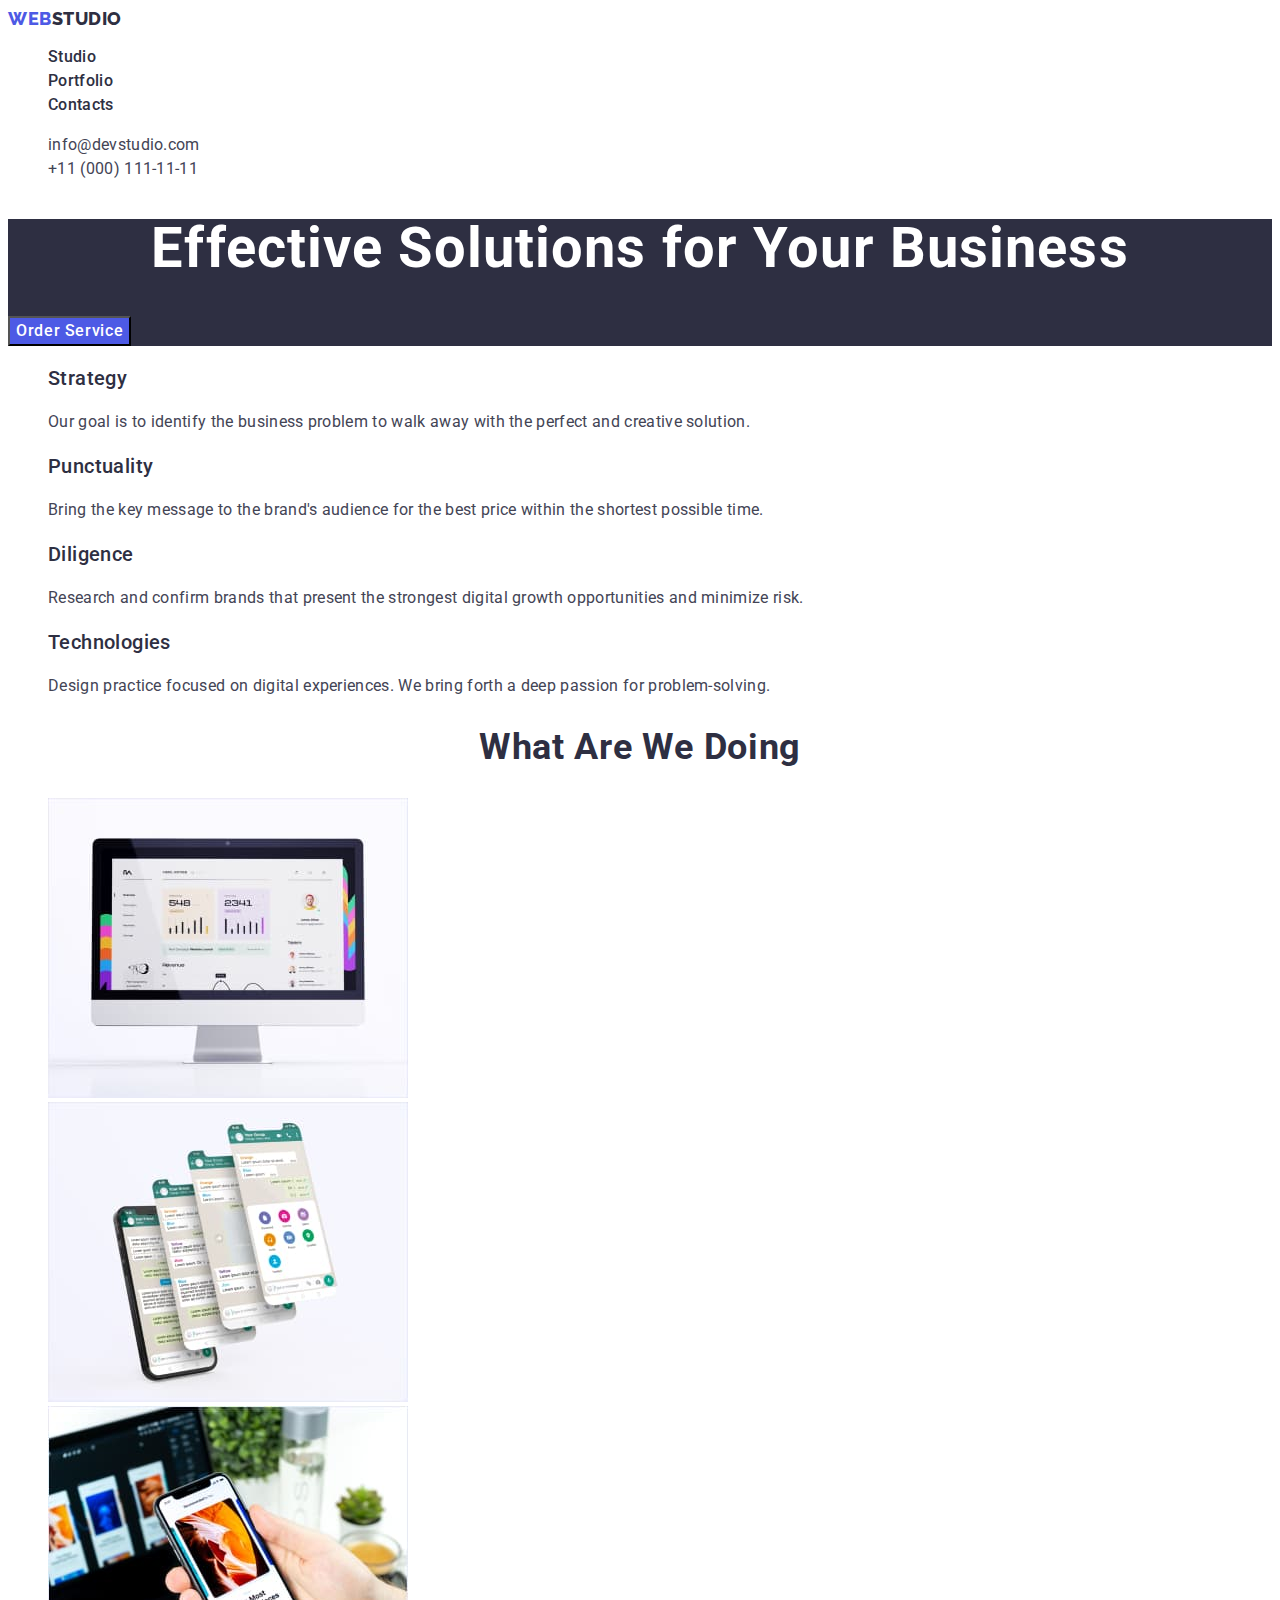
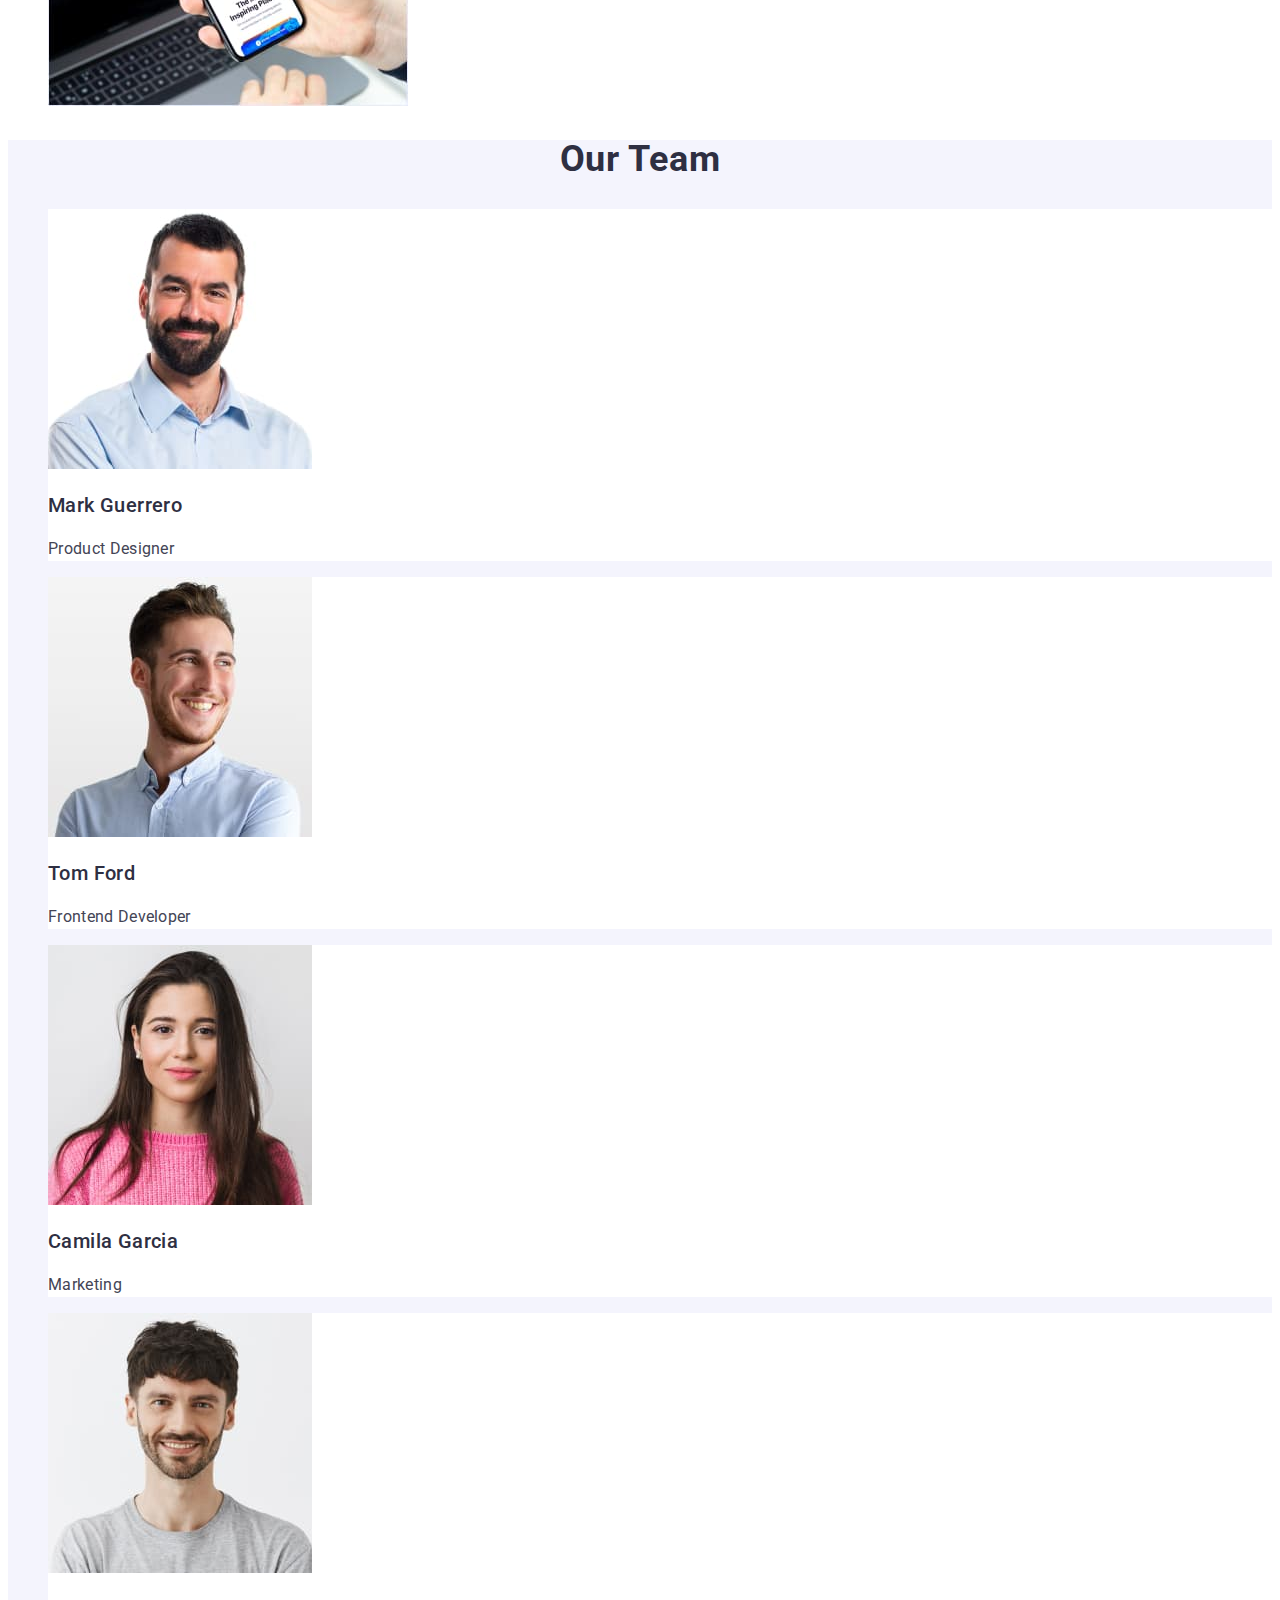
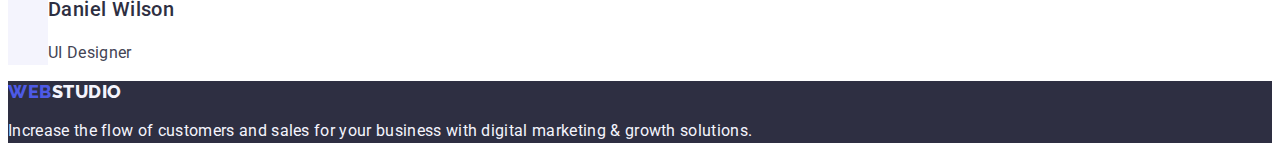
==== index.html @ e789be63 "Initial commit" ====
<!DOCTYPE html>
<html lang="en">
  <head>
    <meta charset="UTF-8" />
    <meta name="viewport" content="width=device-width, initial-scale=1.0" />
    <title>Web Studio</title>
    <link rel="preconnect" href="https://fonts.googleapis.com" />
    <link rel="preconnect" href="https://fonts.gstatic.com" crossorigin />
    <link
      href="https://fonts.googleapis.com/css2?family=Raleway:wght@800&family=Roboto:wght@400;500;700;900&display=swap"
      rel="stylesheet"
    />
    <link rel="stylesheet" href="./css/styles.css" />
  </head>
  <body>
    <header class="header">
      <nav class="menu">
        <a class="logo link" href="./index.html"
          >Web<span class="logo-part">Studio</span></a
        >
        <ul class="menu-item list">
          <li><a class="menu-item-link link" href="./index.html">Studio</a></li>
          <li>
            <a class="menu-item-link link" href="./portfolio.html">Portfolio</a>
          </li>
          <li>
            <a class="menu-item-link link" href="">Contacts</a>
          </li>
        </ul>
      </nav>

      <address class="contact">
        <ul class="contact-item list">
          <li>
            <a class="contact-item-link link" href="mailto:info@devstudio.com"
              >info@devstudio.com</a
            >
          </li>
          <li>
            <a class="contact-item-link link" href="tel:+110001111111"
              >+11 (000) 111-11-11</a
            >
          </li>
        </ul>
      </address>
    </header>

    <main>
      <section class="hero">
        <h1 class="hero-title">Effective Solutions for Your Business</h1>
        <button class="btn" type="button">Order Service</button>
      </section>

      <section class="advantages">
        <h2 hidden>Advantages</h2>
        <ul class="list">
          <li>
            <h3 class="card-title">Strategy</h3>
            <p class="card-descr">
              Our goal is to identify the business problem to walk away with the
              perfect and creative solution.
            </p>
          </li>
          <li>
            <h3 class="card-title">Punctuality</h3>
            <p class="card-descr">
              Bring the key message to the brand's audience for the best price
              within the shortest possible time.
            </p>
          </li>
          <li>
            <h3 class="card-title">Diligence</h3>
            <p class="card-descr">
              Research and confirm brands that present the strongest digital
              growth opportunities and minimize risk.
            </p>
          </li>
          <li>
            <h3 class="card-title">Technologies</h3>
            <p class="card-descr">
              Design practice focused on digital experiences. We bring forth a
              deep passion for problem-solving.
            </p>
          </li>
        </ul>
      </section>

      <section class="doing">
        <h2 class="section-title">What are we doing</h2>
        <ul class="list">
          <li>
            <img
              src="./images/what-are-we-doing/monitor.jpg"
              alt="monitor"
              width="360"
              height="300"
            />
          </li>
          <li>
            <img
              src="./images/what-are-we-doing/phone-screens.jpg"
              alt="several phone screens"
              width="360"
              height="300"
            />
          </li>
          <li>
            <img
              src="./images/what-are-we-doing/phone-hand.jpg"
              alt="phone lay on hand"
              width="360"
              height="300"
            />
          </li>
        </ul>
      </section>

      <section class="team">
        <h2 class="section-title">Our Team</h2>
        <ul class="list">
          <li class="team-card">
            <img
              src="./images/our-team/mark-guerrero.jpg"
              alt="Mark Guerrero"
              width="264"
              height="260"
            />
            <h3 class="card-title">Mark Guerrero</h3>
            <p class="card-descr">Product Designer</p>
          </li>
          <li class="team-card">
            <img
              src="./images/our-team/tom-ford.jpg"
              alt="Tom Ford"
              width="264"
              height="260"
            />
            <h3 class="card-title">Tom Ford</h3>
            <p class="card-descr">Frontend Developer</p>
          </li>
          <li class="team-card">
            <img
              src="./images/our-team/camila-garcia.jpg"
              alt="Camila Garcia"
              width="264"
              height="260"
            />
            <h3 class="card-title">Camila Garcia</h3>
            <p class="card-descr">Marketing</p>
          </li>
          <li class="team-card">
            <img
              src="./images/our-team/daniel-wilson.jpg"
              alt="Daniel Wilson"
              width="264"
              height="260"
            />
            <h3 class="card-title">Daniel Wilson</h3>
            <p class="card-descr">UI Designer</p>
          </li>
        </ul>
      </section>
    </main>

    <footer class="footer">
      <a class="logo link" href="./index.html"
        >Web<span class="logo-part-footer">Studio</span></a
      >
      <p class="footer-descr">
        Increase the flow of customers and sales for your business with digital
        marketing & growth solutions.
      </p>
    </footer>
  </body>
</html>
---- css/styles.css ----
body {
  font-family: 'Roboto', sans-serif;
  color: var(--text-color);
  background-color: var(--white-color);
}

/* ===================NORMALIZE=================== */
.link {
  text-decoration: none;
}
.list {
  list-style-type: none;
}
/* ===================/NORMALIZE=================== */

/* ===================VAR=================== */
:root {
  --brand-color: #4d5ae5;

  --pressed-color: #404bbf;

  --white-color: #fff;

  --primary-color: #2e2f42;

  --text-color: #434455;
  --cloud-color: #f4f4fd;
}
/* ===================/VAR=================== */

/* ===================COMPONENTS=================== */

.btn {
  background-color: var(--brand-color);
  cursor: pointer;
  font-family: 'Roboto', sans-serif;
  color: var(--white-color);
  font-size: 16px;
  font-weight: 500;
  line-height: 1.5; /* 150% */
  letter-spacing: 0.64px;
}
.btn:hover,
:focus {
  background: var(--pressed-color);
}
.section-title {
  color: var(--primary-color);
  text-align: center;
  font-size: 36px;
  font-weight: 700;
  line-height: 1.11; /* 111.111% */
  letter-spacing: 0.72px;
  text-transform: capitalize;
}
.card-title {
  color: var(--primary-color);
  font-size: 20px;
  font-weight: 500;
  line-height: 1.2; /* 120% */
  letter-spacing: 0.4px;
}
.card-descr {
  color: var(--text-color);
  font-size: 16px;
  font-weight: 400;
  line-height: 1.5; /* 150% */
  letter-spacing: 0.32px;
}
/* ===================/COMPONENTS=================== */

/* ===================HEADER=================== */
.logo {
  color: var(--brand-color);
  font-family: Raleway, sans-serif;
  font-size: 18px;
  font-weight: 800;
  line-height: 1.17; /* 116.667% */
  letter-spacing: 0.54px;
  text-transform: uppercase;
}
.logo-part {
  color: var(--primary-color);
}
.menu-item a {
  color: var(--primary-color);
  font-size: 16px;
  font-weight: 500;
  line-height: 1.5; /* 150% */
  letter-spacing: 0.32px;
}
.menu-item-link:hover {
  color: var(--pressed-color);
}
.menu-item-link:focus {
  color: var(--pressed-color);
}
.contact {
  font-style: normal;
}
.contact-item-link {
  color: var(--text-color);
  font-size: 16px;
  font-weight: 400;
  line-height: 1.5; /* 150% */
  letter-spacing: 0.32px;
}
.contact-item-link:hover {
  color: var(--pressed-color);
}
.contact-item-link:focus {
  color: var(--pressed-color);
}
/* ===================/HEADER=================== */

/* ===================HERO=================== */
.hero {
  background-color: var(--primary-color);
}
.hero-title {
  color: var(--white-color);
  text-align: center;
  font-size: 56px;
  font-weight: 700;
  line-height: 1.07; /* 107.143% */
  letter-spacing: 1.12px;
}
/* ===================/HERO=================== */

/* ===================ADVANTAGES=================== */

/* ===================/ADVANTAGES=================== */

/* ===================DOING=================== */

/* ===================/DOING=================== */

/* ===================TEAM=================== */
.team {
  background-color: var(--cloud-color);
}
.team-card {
  background-color: var(--white-color);
}
/* ===================/TEAM=================== */

/* ===================FOOTER=================== */
.footer {
  background-color: var(--primary-color);
}
.logo-part-footer {
  color: var(--cloud-color);
  font-family: Raleway, sans-serif;
  font-size: 18px;
  font-weight: 800;
  line-height: 1.16; /* 116.667% */
  letter-spacing: 0.54px;
  text-transform: uppercase;
}
.footer-descr {
  color: var(--cloud-color);
  font-size: 16px;
  font-style: normal;
  font-weight: 400;
  line-height: 1.5; /* 150% */
  letter-spacing: 0.32px;
}
/* ===================/FOOTER=================== */

/* Portfolio */
/* ===================Filter buttons=================== */
.filter-button {
  cursor: pointer;
  font-family: 'Roboto', sans-serif;
  background-color: var(--cloud-color);
  color: var(--brand-color);
  text-align: center;
  font-size: 16px;
  font-weight: 500;
  line-height: 1.5; /* 150% */
  letter-spacing: 0.64px;
}
.filter-button:hover,
:focus {
  background-color: var(--pressed-color);
  color: var(--white-color);
}
/* ===================/Filter buttons=================== */
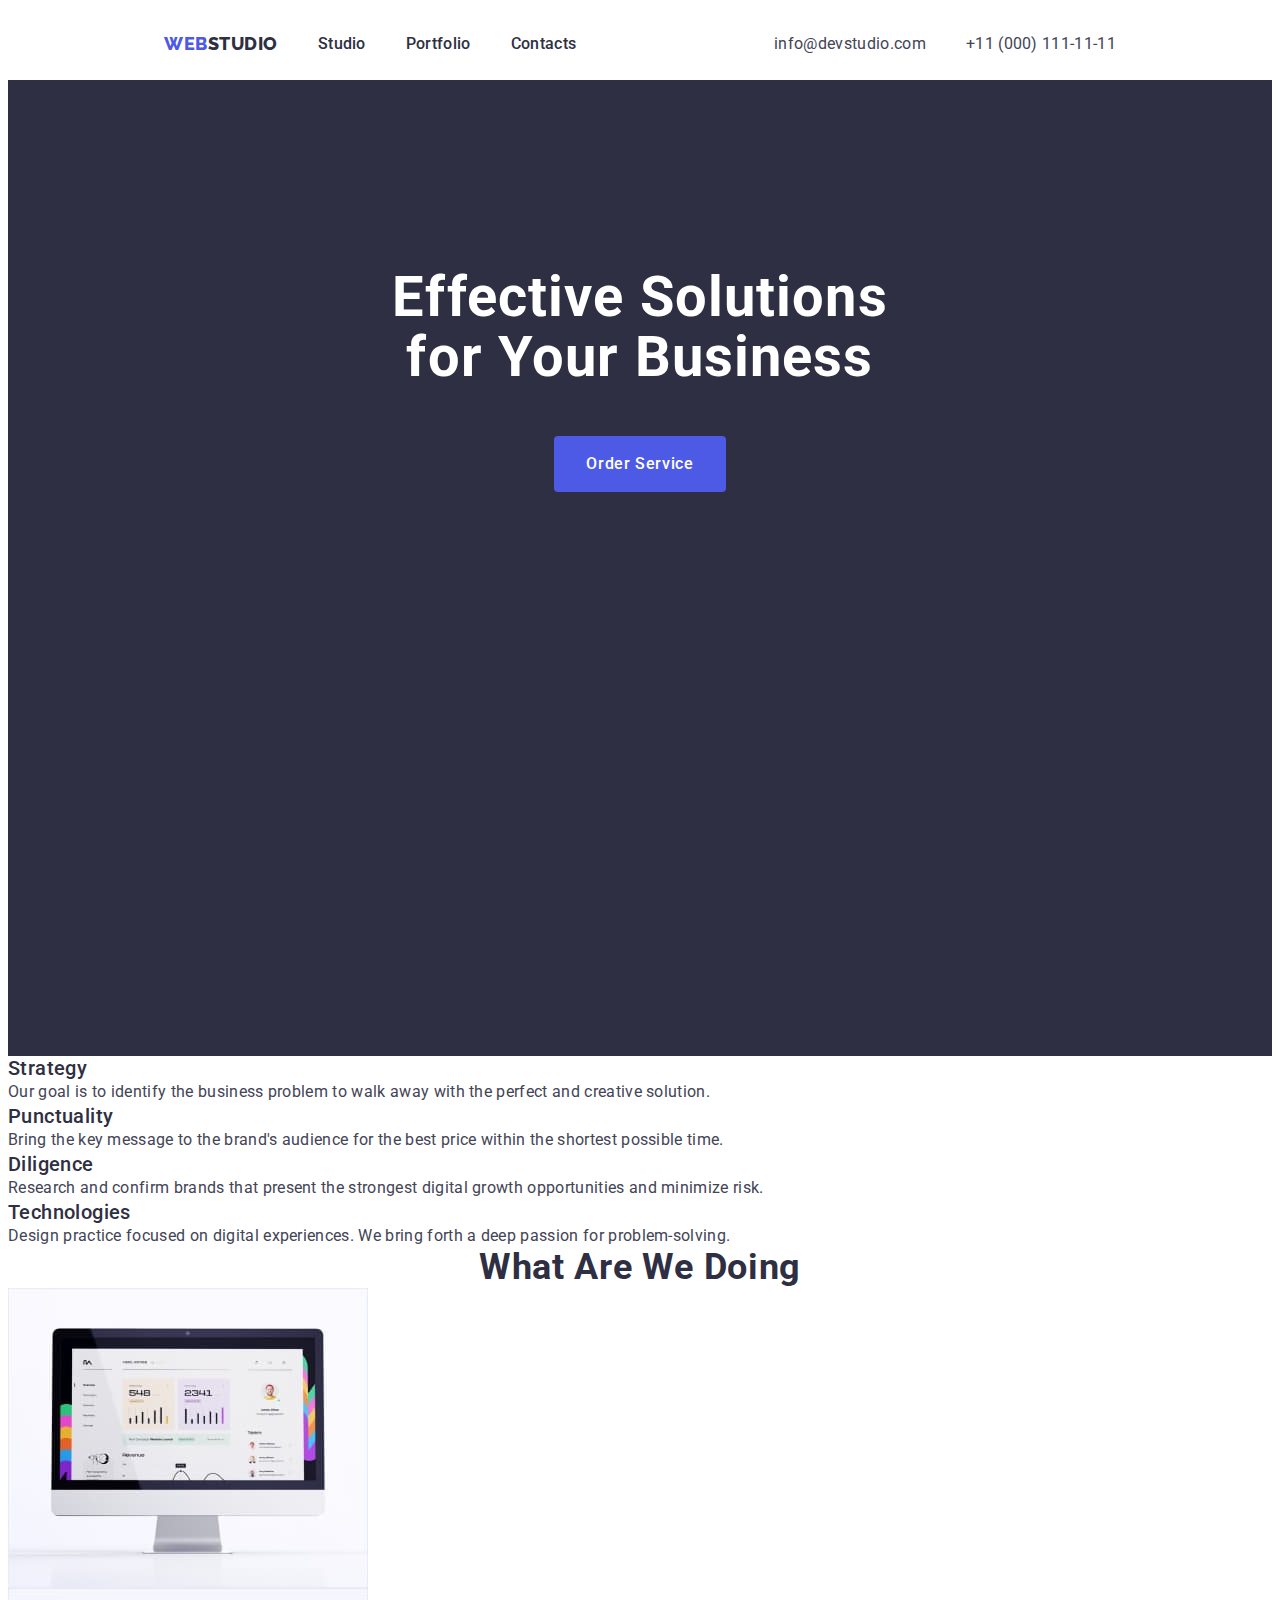
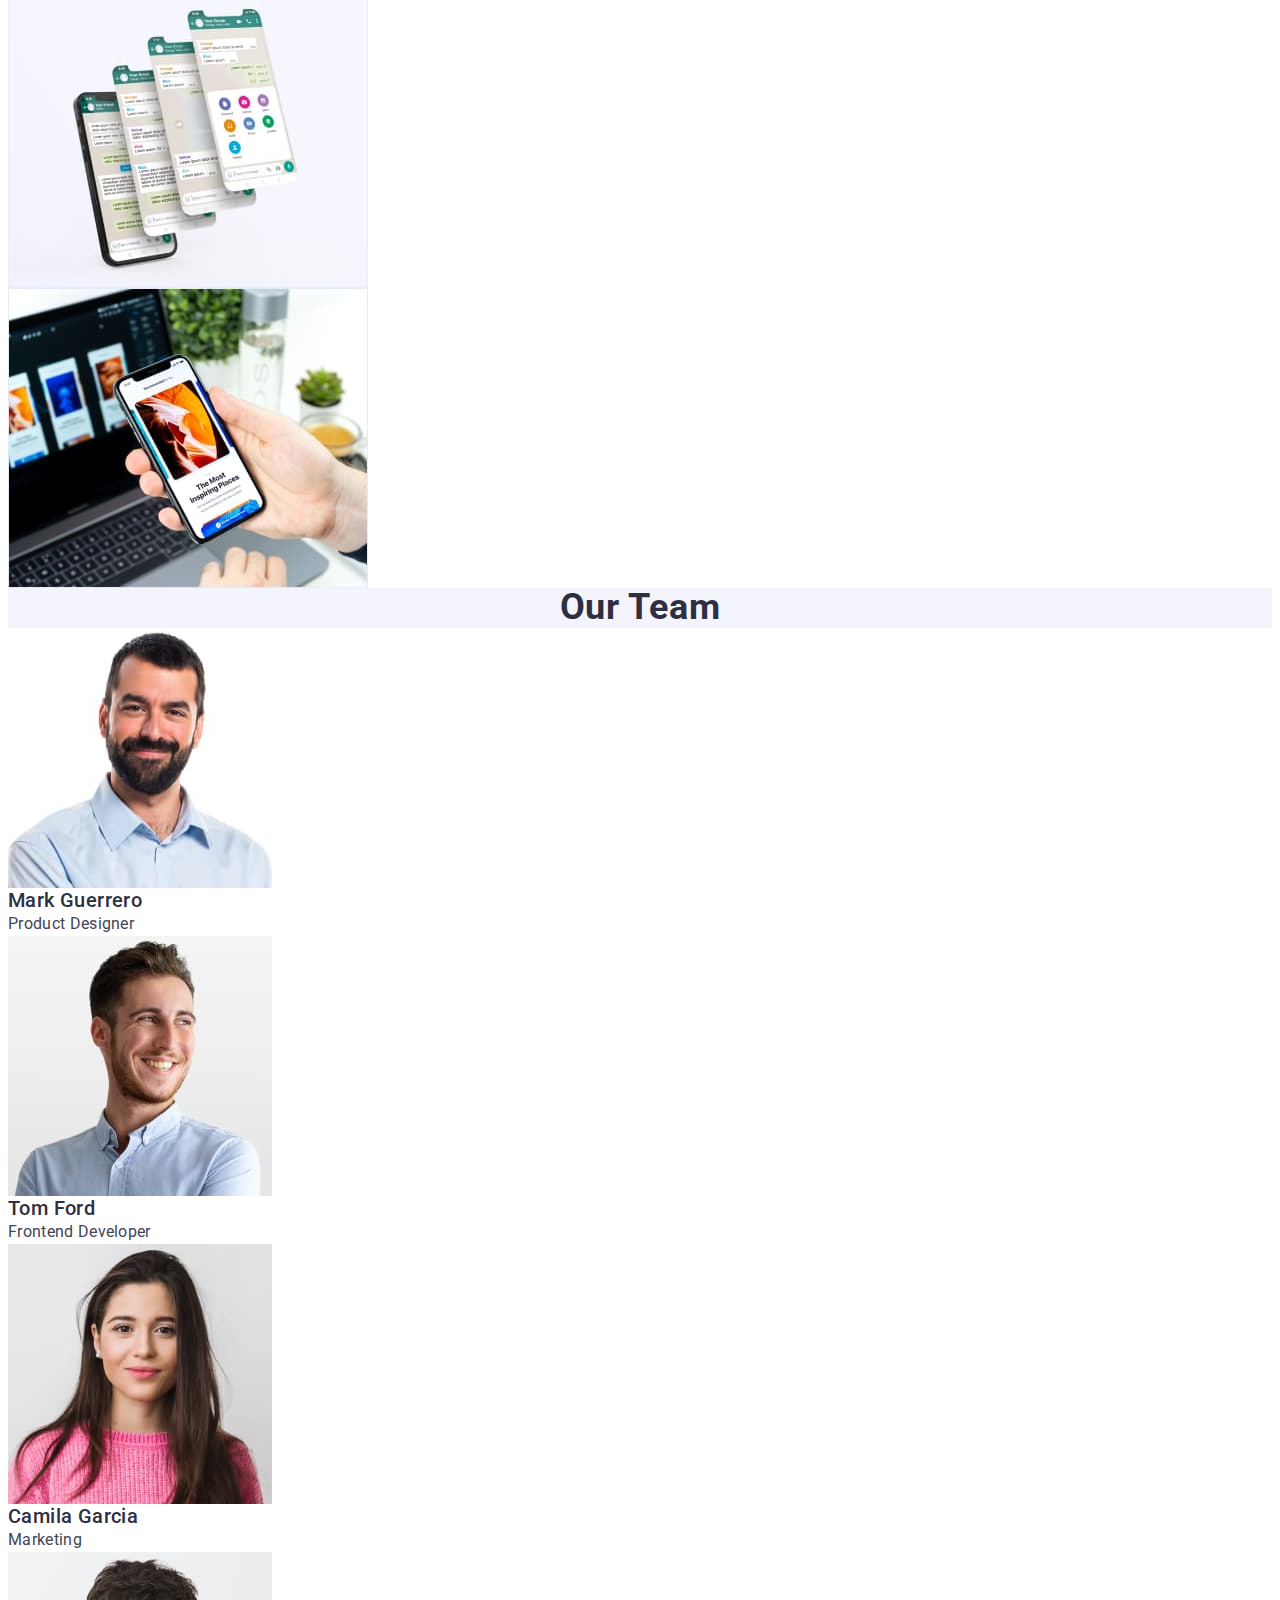
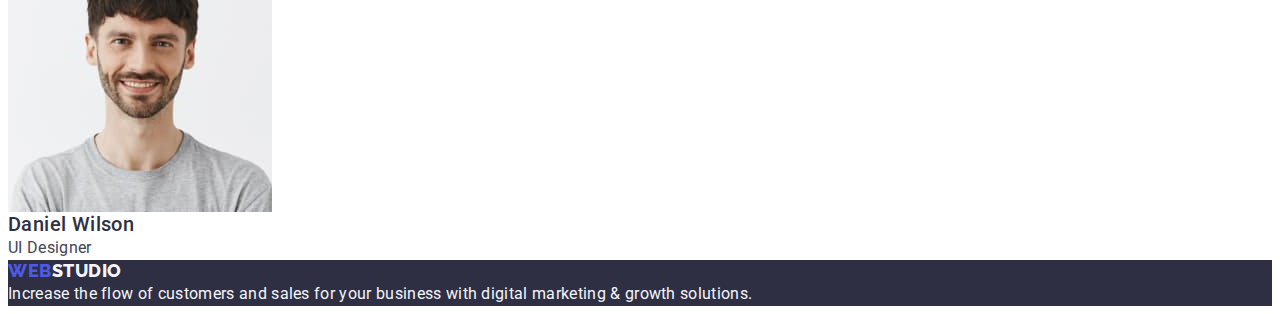
==== commit 1e703cf5: "Header and Hero are done" ====
--- a/index.html
+++ b/index.html
@@ -4,6 +4,13 @@
     <meta charset="UTF-8" />
     <meta name="viewport" content="width=device-width, initial-scale=1.0" />
     <title>Web Studio</title>
+    <link
+      rel="stylesheet"
+      href="https://cdnjs.cloudflare.com/ajax/libs/modern-normalize/2.0.0/modern-normalize.min.css"
+      integrity="sha512-4xo8blKMVCiXpTaLzQSLSw3KFOVPWhm/TRtuPVc4WG6kUgjH6J03IBuG7JZPkcWMxJ5huwaBpOpnwYElP/m6wg=="
+      crossorigin="anonymous"
+      referrerpolicy="no-referrer"
+    />
     <link rel="preconnect" href="https://fonts.googleapis.com" />
     <link rel="preconnect" href="https://fonts.gstatic.com" crossorigin />
     <link
@@ -13,13 +20,15 @@
     <link rel="stylesheet" href="./css/styles.css" />
   </head>
   <body>
-    <header class="header">
+    <header class="header container">
       <nav class="menu">
         <a class="logo link" href="./index.html"
           >Web<span class="logo-part">Studio</span></a
         >
         <ul class="menu-item list">
-          <li><a class="menu-item-link link" href="./index.html">Studio</a></li>
+          <li>
+            <a class="menu-item-link link" href="./index.html">Studio</a>
+          </li>
           <li>
             <a class="menu-item-link link" href="./portfolio.html">Portfolio</a>
           </li>
@@ -48,7 +57,7 @@
     <main>
       <section class="hero">
         <h1 class="hero-title">Effective Solutions for Your Business</h1>
-        <button class="btn" type="button">Order Service</button>
+        <button class="btn btn-hero" type="button">Order Service</button>
       </section>
 
       <section class="advantages">
--- a/css/styles.css
+++ b/css/styles.css
@@ -5,11 +5,33 @@
 }
 
 /* ===================NORMALIZE=================== */
+h1,
+h2,
+h3,
+h4,
+h5,
+h6 {
+  margin: 0;
+}
+p {
+  margin: 0;
+}
+ul {
+  margin: 0;
+  padding-left: 0;
+}
+img {
+  display: block;
+}
 .link {
   text-decoration: none;
 }
 .list {
   list-style-type: none;
+}
+.container {
+  max-width: 1158px;
+  margin: 0 auto;
 }
 /* ===================/NORMALIZE=================== */
 
@@ -31,6 +53,9 @@
 /* ===================COMPONENTS=================== */
 
 .btn {
+  padding: 16px 32px;
+  border: none;
+  border-radius: 4px;
   background-color: var(--brand-color);
   cursor: pointer;
   font-family: 'Roboto', sans-serif;
@@ -70,6 +95,22 @@
 /* ===================/COMPONENTS=================== */
 
 /* ===================HEADER=================== */
+.header {
+  display: flex;
+  justify-content: space-between;
+  padding: 24px 156px;
+}
+.menu {
+  display: flex;
+  align-items: center;
+}
+.logo {
+  margin-right: 40px;
+}
+.menu-item {
+  display: flex;
+  gap: 40px;
+}
 .logo {
   color: var(--brand-color);
   font-family: Raleway, sans-serif;
@@ -98,6 +139,10 @@
 .contact {
   font-style: normal;
 }
+.contact-item {
+  display: flex;
+  gap: 40px;
+}
 .contact-item-link {
   color: var(--text-color);
   font-size: 16px;
@@ -115,15 +160,24 @@
 
 /* ===================HERO=================== */
 .hero {
+  min-height: 600px;
+  padding: 188px 0;
   background-color: var(--primary-color);
 }
 .hero-title {
+  max-width: 496px;
+  margin: 0 auto;
+  margin-bottom: 48px;
   color: var(--white-color);
   text-align: center;
   font-size: 56px;
   font-weight: 700;
   line-height: 1.07; /* 107.143% */
   letter-spacing: 1.12px;
+}
+.btn-hero {
+  display: block;
+  margin: 0 auto;
 }
 /* ===================/HERO=================== */
 
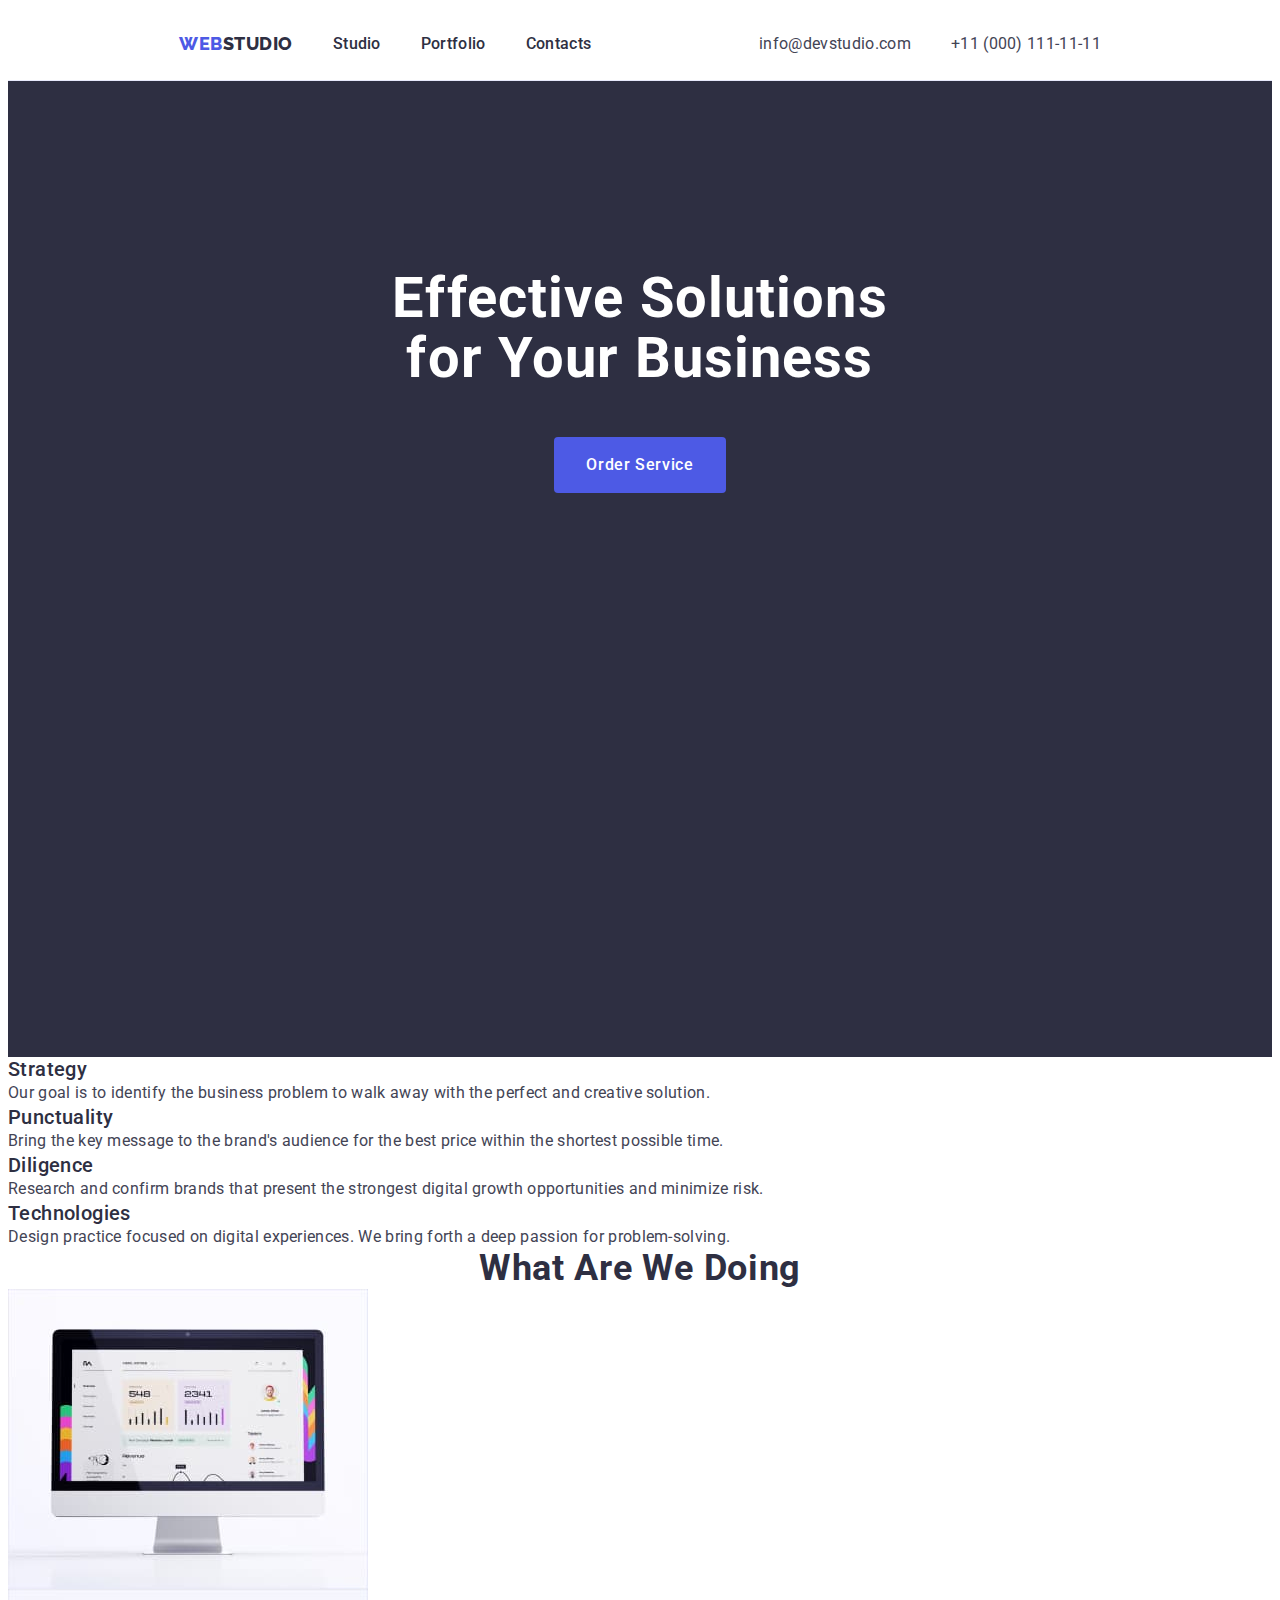
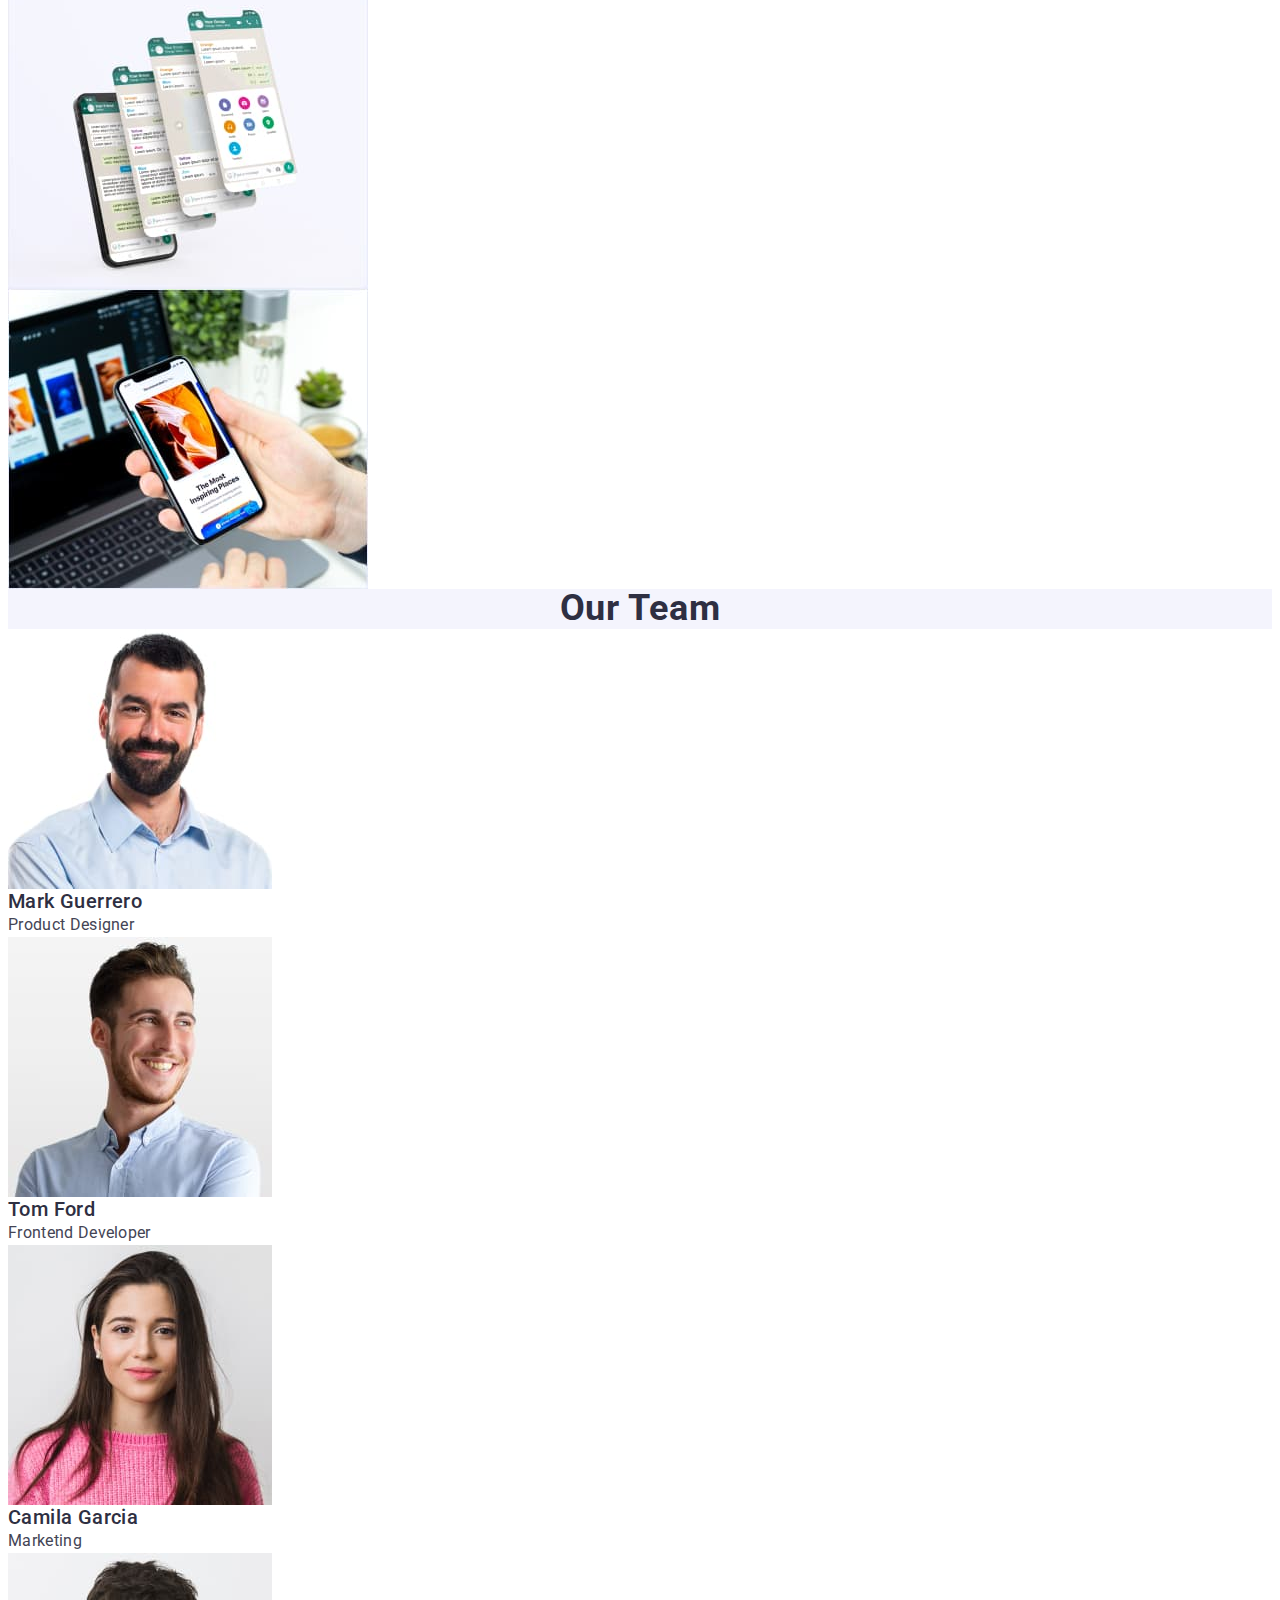
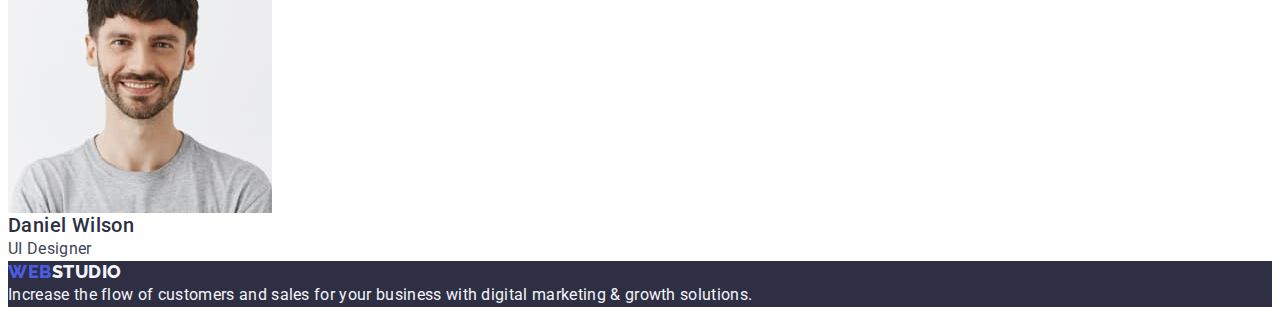
==== commit 94d689f0: "Add fixes to container" ====
--- a/index.html
+++ b/index.html
@@ -20,38 +20,42 @@
     <link rel="stylesheet" href="./css/styles.css" />
   </head>
   <body>
-    <header class="header container">
-      <nav class="menu">
-        <a class="logo link" href="./index.html"
-          >Web<span class="logo-part">Studio</span></a
-        >
-        <ul class="menu-item list">
-          <li>
-            <a class="menu-item-link link" href="./index.html">Studio</a>
-          </li>
-          <li>
-            <a class="menu-item-link link" href="./portfolio.html">Portfolio</a>
-          </li>
-          <li>
-            <a class="menu-item-link link" href="">Contacts</a>
-          </li>
-        </ul>
-      </nav>
+    <header class="header">
+      <div class="container header-container">
+        <nav class="menu">
+          <a class="logo link" href="./index.html"
+            >Web<span class="logo-part">Studio</span></a
+          >
+          <ul class="menu-item list">
+            <li>
+              <a class="menu-item-link link" href="./index.html">Studio</a>
+            </li>
+            <li>
+              <a class="menu-item-link link" href="./portfolio.html"
+                >Portfolio</a
+              >
+            </li>
+            <li>
+              <a class="menu-item-link link" href="">Contacts</a>
+            </li>
+          </ul>
+        </nav>
 
-      <address class="contact">
-        <ul class="contact-item list">
-          <li>
-            <a class="contact-item-link link" href="mailto:info@devstudio.com"
-              >info@devstudio.com</a
-            >
-          </li>
-          <li>
-            <a class="contact-item-link link" href="tel:+110001111111"
-              >+11 (000) 111-11-11</a
-            >
-          </li>
-        </ul>
-      </address>
+        <address class="contact">
+          <ul class="contact-item list">
+            <li>
+              <a class="contact-item-link link" href="mailto:info@devstudio.com"
+                >info@devstudio.com</a
+              >
+            </li>
+            <li>
+              <a class="contact-item-link link" href="tel:+110001111111"
+                >+11 (000) 111-11-11</a
+              >
+            </li>
+          </ul>
+        </address>
+      </div>
     </header>
 
     <main>
--- a/css/styles.css
+++ b/css/styles.css
@@ -32,6 +32,7 @@
 .container {
   max-width: 1158px;
   margin: 0 auto;
+  padding: 0 15px;
 }
 /* ===================/NORMALIZE=================== */
 
@@ -96,9 +97,12 @@
 
 /* ===================HEADER=================== */
 .header {
+  padding: 24px 156px;
+  border-bottom: 1px solid #e7e9fc;
+}
+.header-container {
   display: flex;
   justify-content: space-between;
-  padding: 24px 156px;
 }
 .menu {
   display: flex;
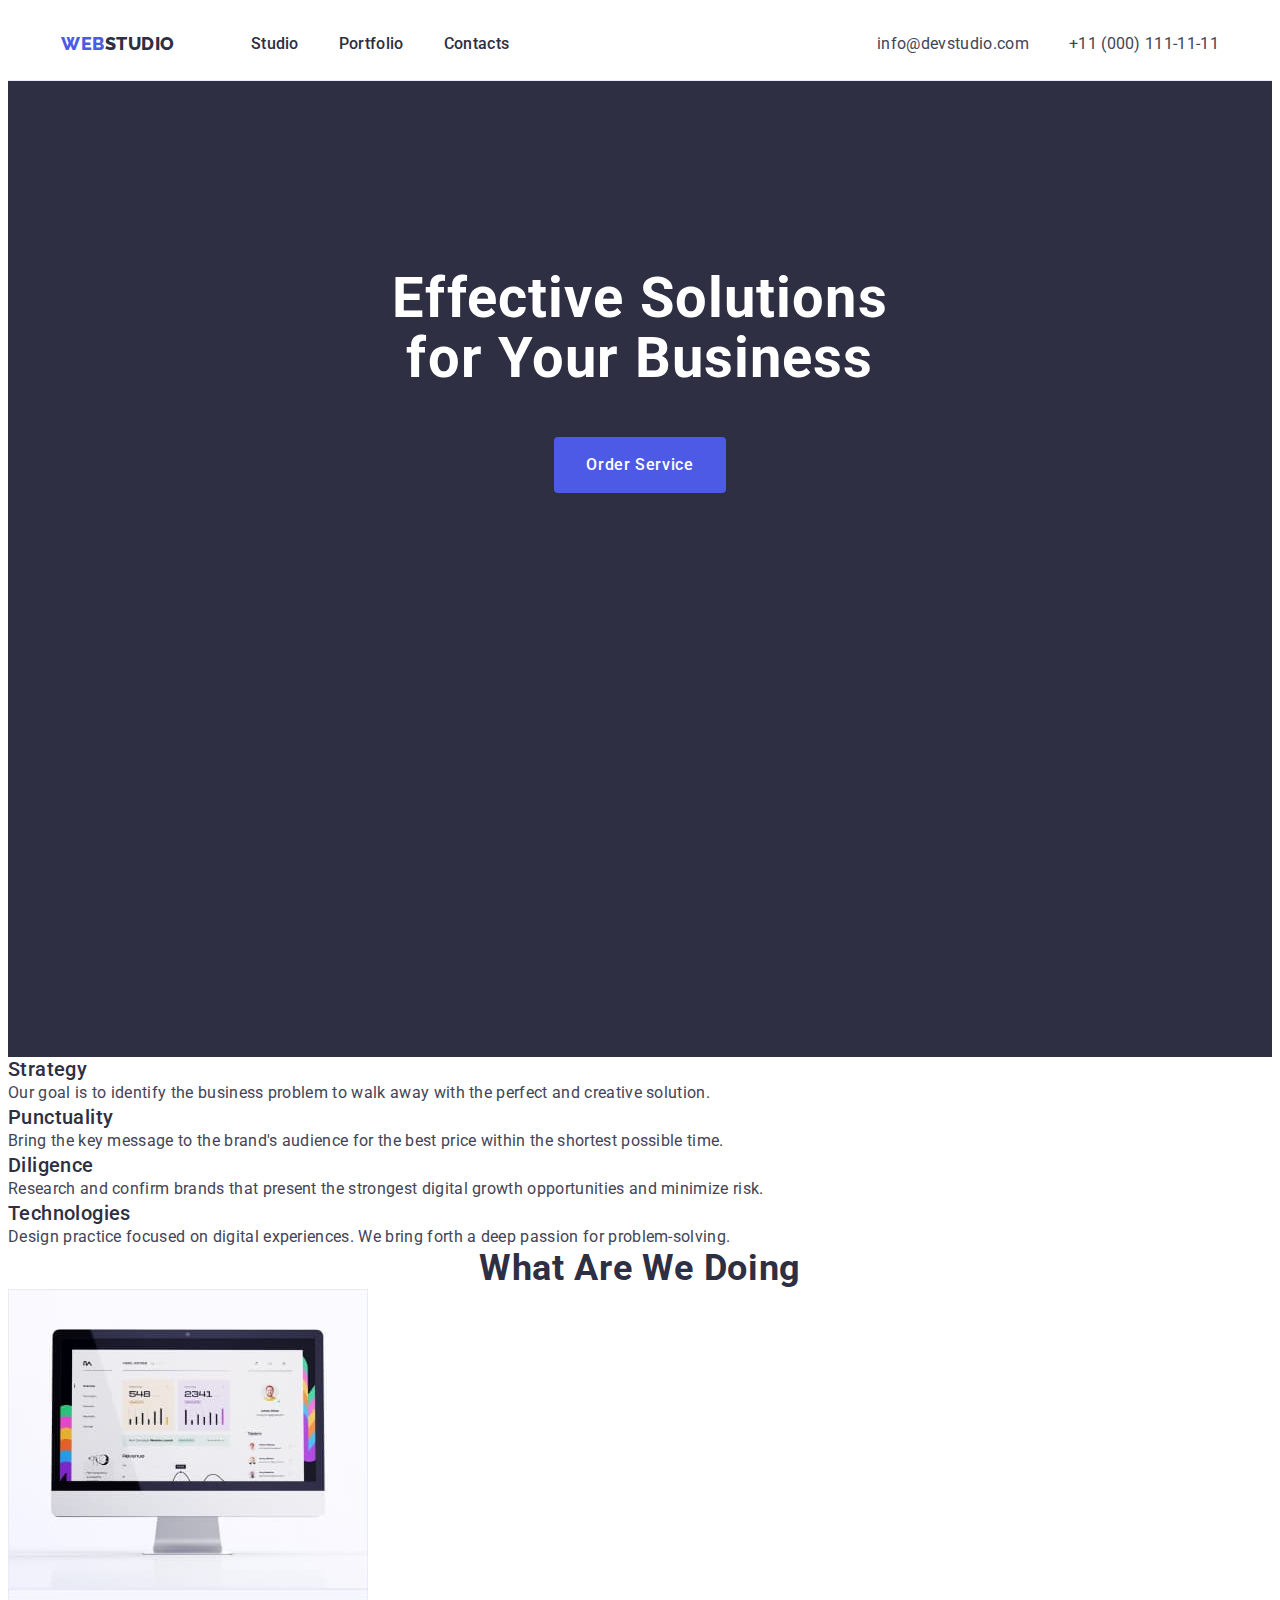
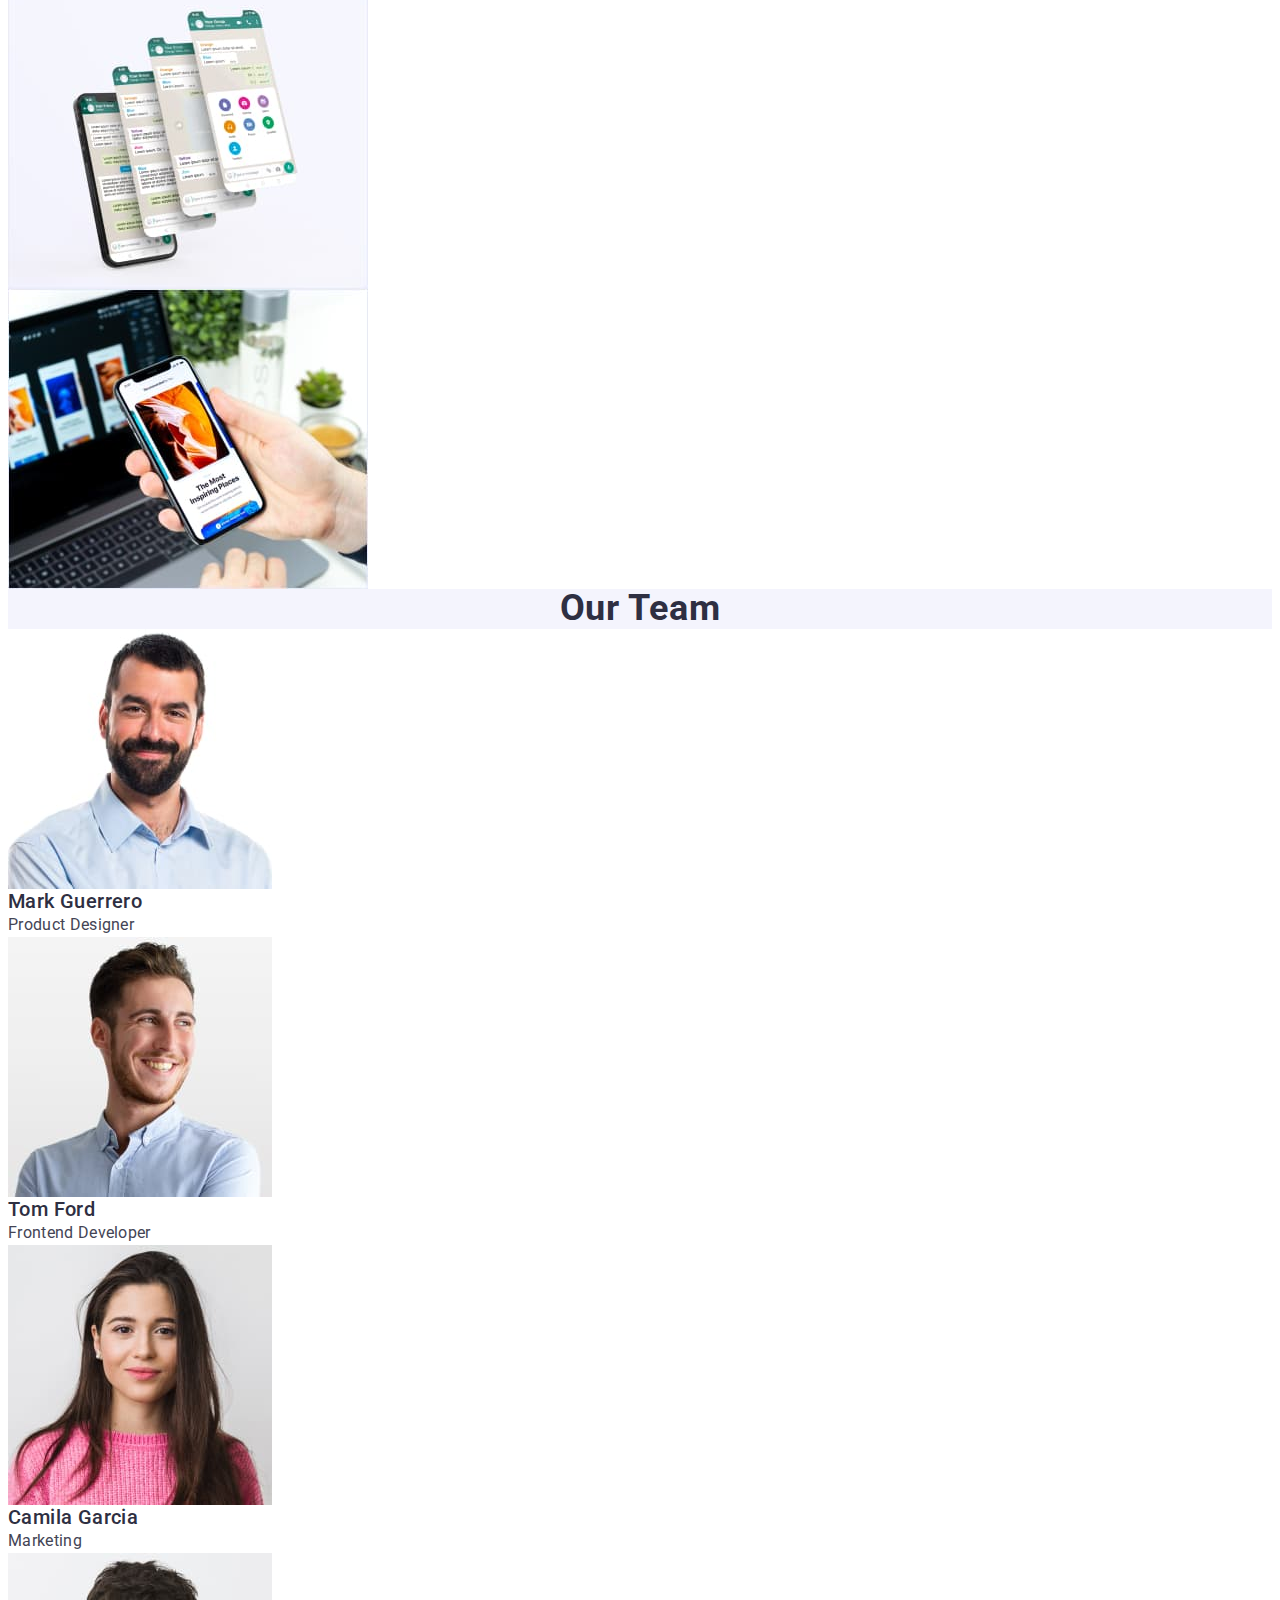
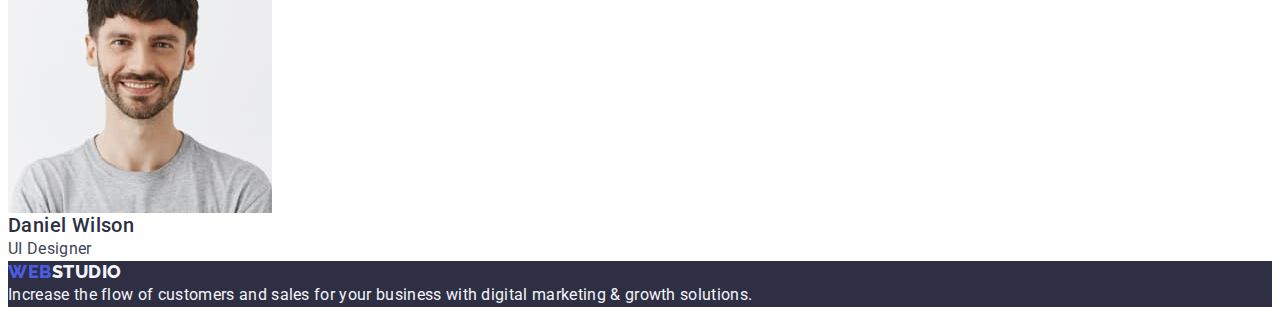
==== commit b33d7ca3: "Fixes header, hero" ====
--- a/index.html
+++ b/index.html
@@ -60,8 +60,10 @@
 
     <main>
       <section class="hero">
-        <h1 class="hero-title">Effective Solutions for Your Business</h1>
-        <button class="btn btn-hero" type="button">Order Service</button>
+        <div class="container">
+          <h1 class="hero-title">Effective Solutions for Your Business</h1>
+          <button class="btn btn-hero" type="button">Order Service</button>
+        </div>
       </section>
 
       <section class="advantages">
--- a/css/styles.css
+++ b/css/styles.css
@@ -97,7 +97,7 @@
 
 /* ===================HEADER=================== */
 .header {
-  padding: 24px 156px;
+  padding: 24px 0;
   border-bottom: 1px solid #e7e9fc;
 }
 .header-container {
@@ -109,7 +109,7 @@
   align-items: center;
 }
 .logo {
-  margin-right: 40px;
+  margin-right: 76px;
 }
 .menu-item {
   display: flex;
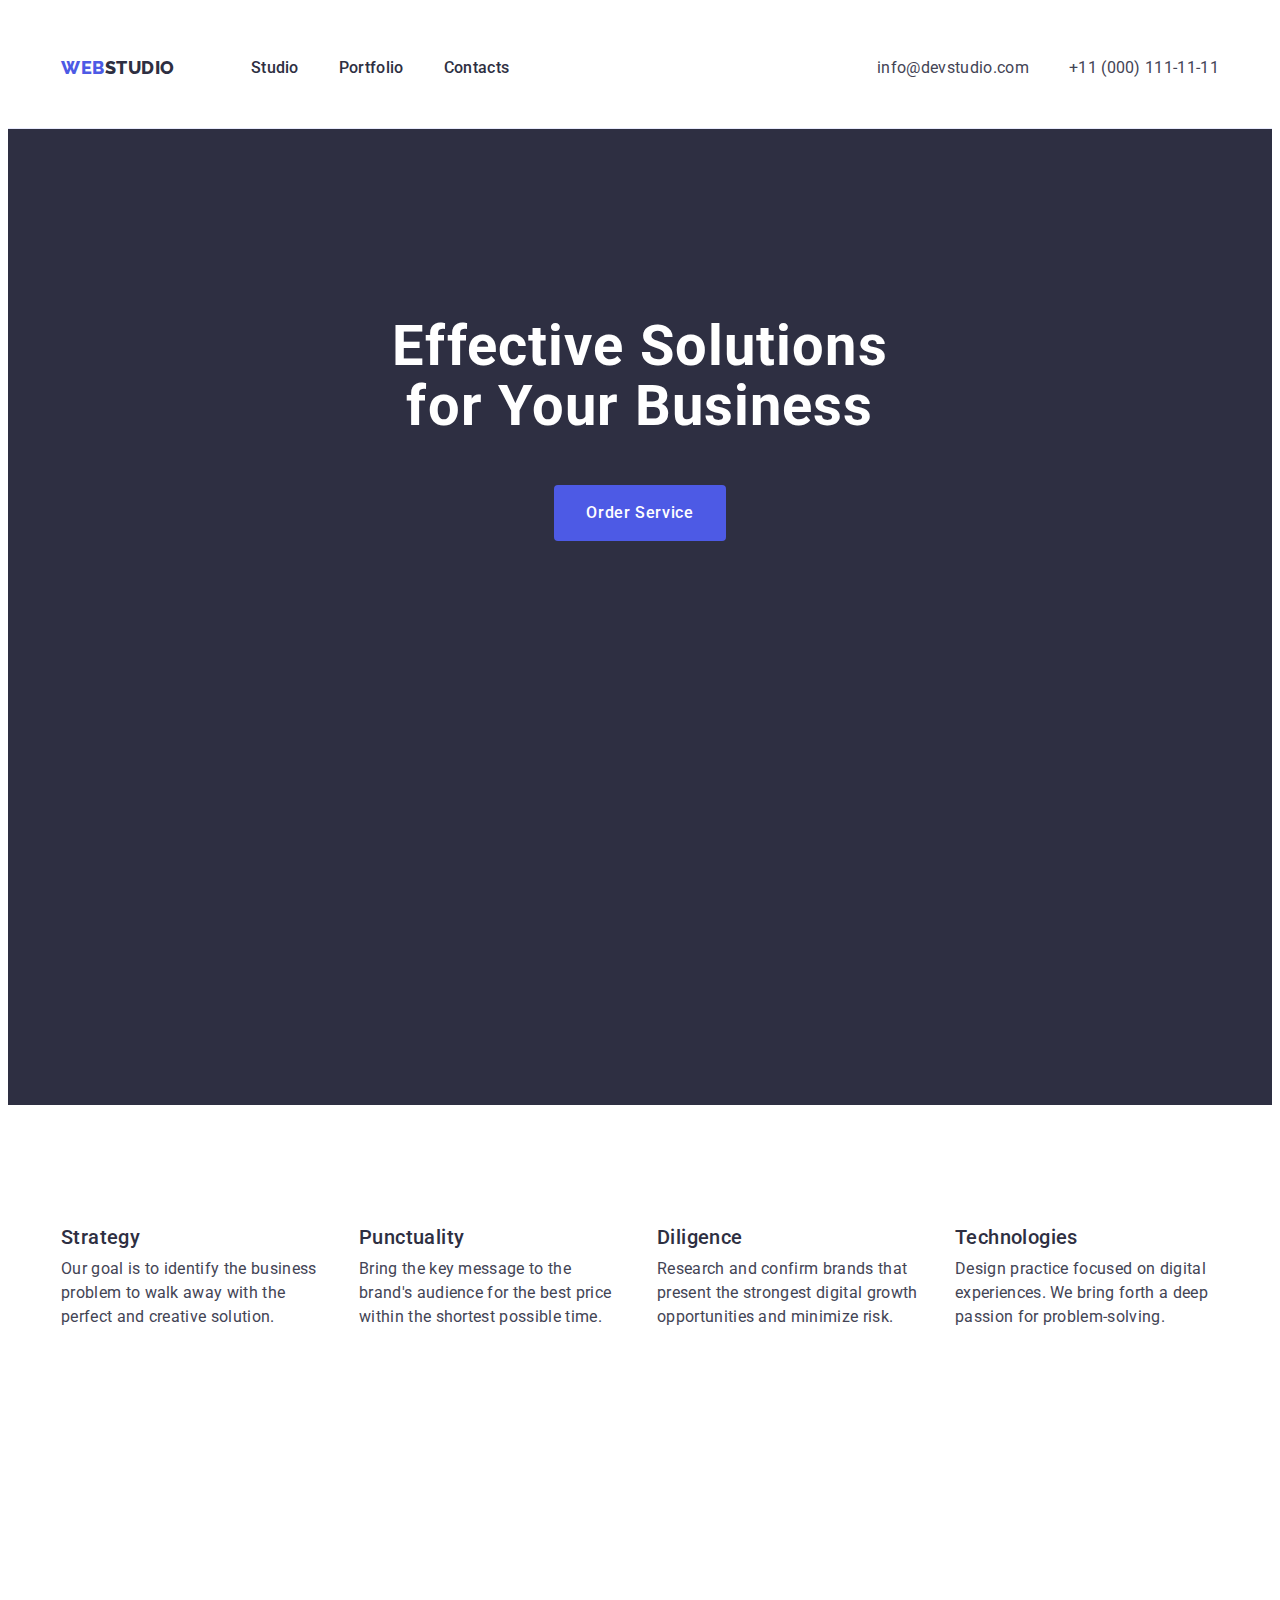
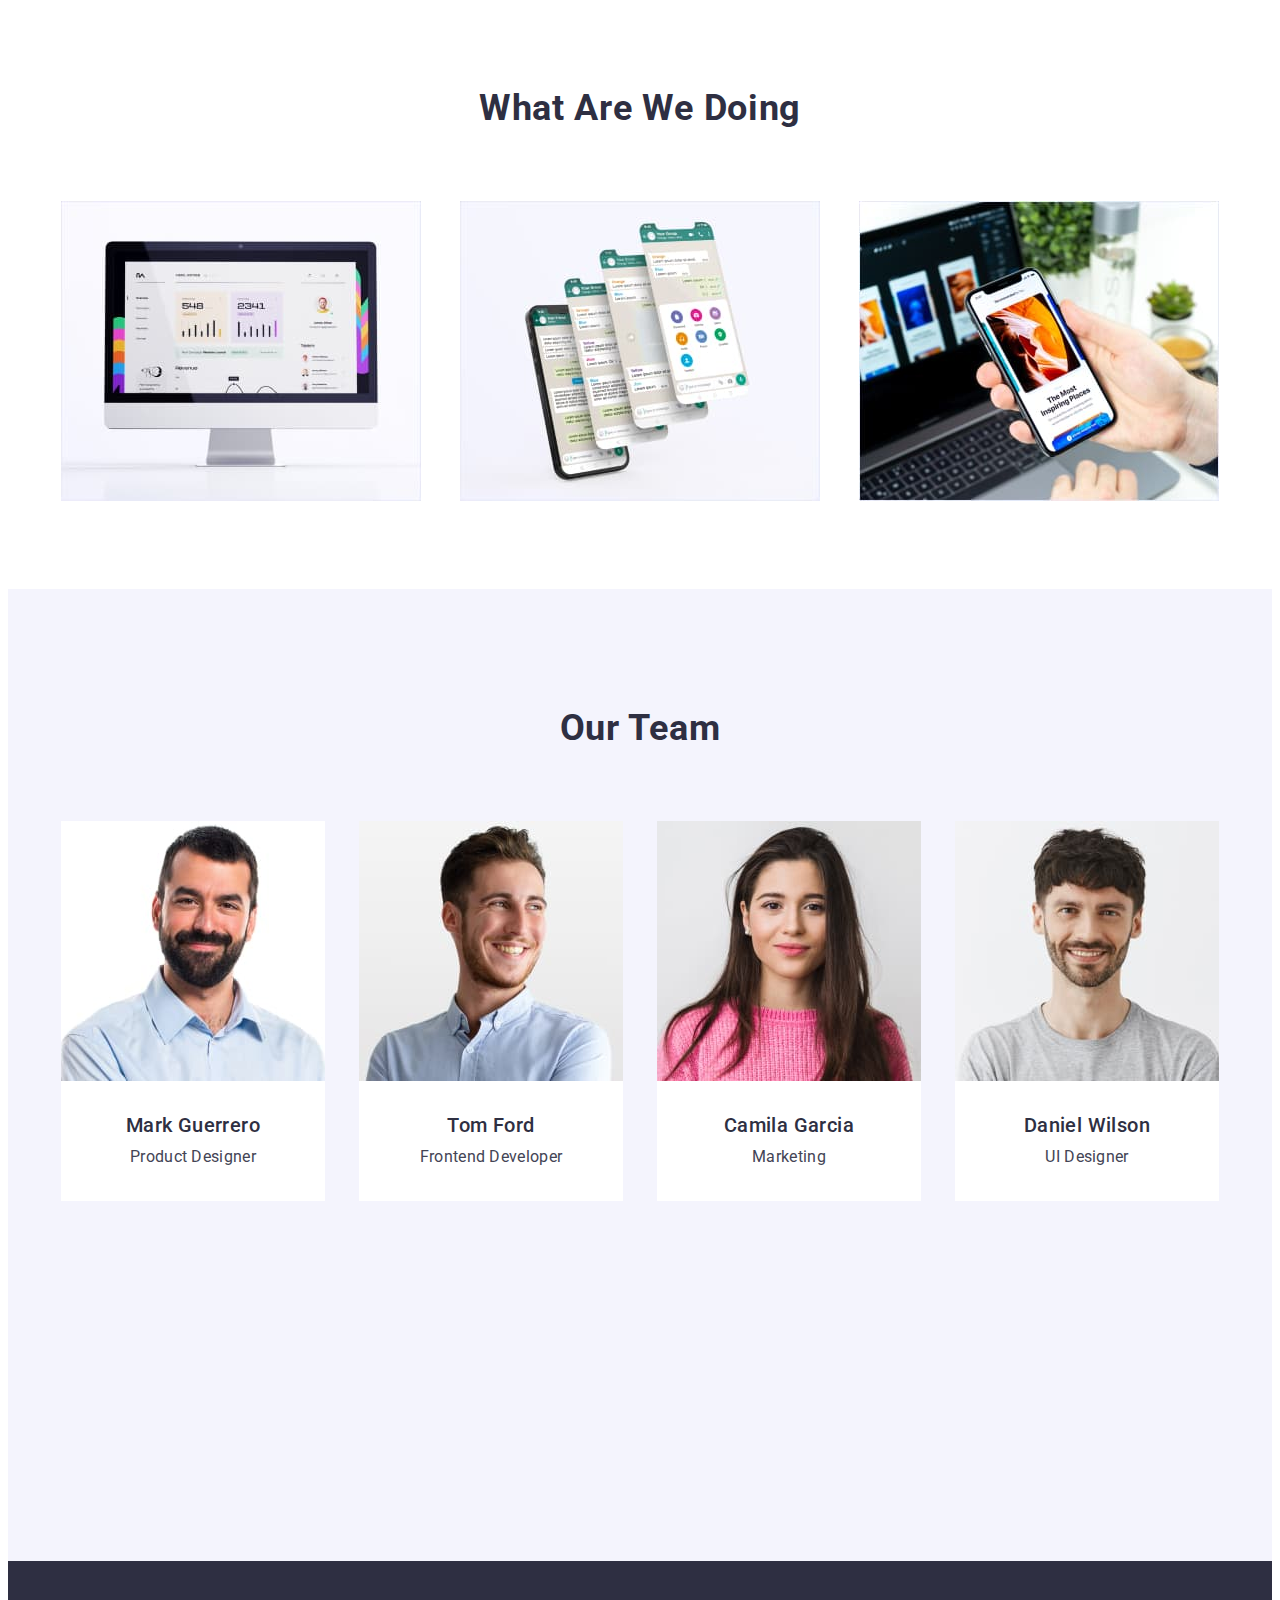
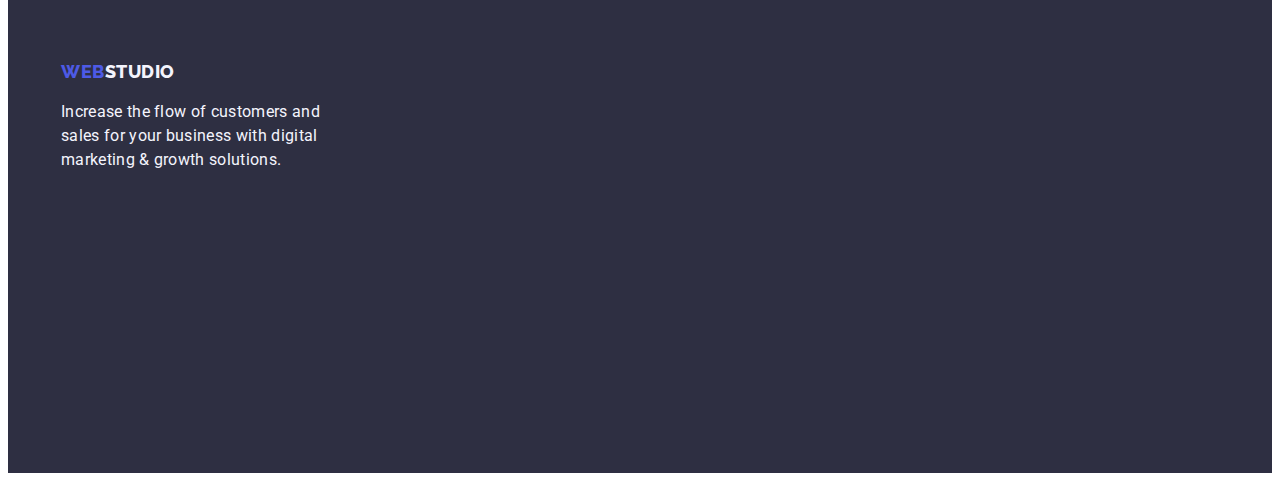
==== commit b974221e: "Index finish" ====
--- a/index.html
+++ b/index.html
@@ -67,124 +67,141 @@
       </section>
 
       <section class="advantages">
-        <h2 hidden>Advantages</h2>
-        <ul class="list">
-          <li>
-            <h3 class="card-title">Strategy</h3>
-            <p class="card-descr">
-              Our goal is to identify the business problem to walk away with the
-              perfect and creative solution.
-            </p>
-          </li>
-          <li>
-            <h3 class="card-title">Punctuality</h3>
-            <p class="card-descr">
-              Bring the key message to the brand's audience for the best price
-              within the shortest possible time.
-            </p>
-          </li>
-          <li>
-            <h3 class="card-title">Diligence</h3>
-            <p class="card-descr">
-              Research and confirm brands that present the strongest digital
-              growth opportunities and minimize risk.
-            </p>
-          </li>
-          <li>
-            <h3 class="card-title">Technologies</h3>
-            <p class="card-descr">
-              Design practice focused on digital experiences. We bring forth a
-              deep passion for problem-solving.
-            </p>
-          </li>
-        </ul>
+        <div class="container">
+          <h2 hidden>Advantages</h2>
+          <ul class="list card-wrapper">
+            <li class="card-item">
+              <h3 class="card-title">Strategy</h3>
+              <p class="card-descr">
+                Our goal is to identify the business problem to walk away with
+                the perfect and creative solution.
+              </p>
+            </li>
+            <li class="card-item">
+              <h3 class="card-title">Punctuality</h3>
+              <p class="card-descr">
+                Bring the key message to the brand's audience for the best price
+                within the shortest possible time.
+              </p>
+            </li>
+            <li class="card-item">
+              <h3 class="card-title">Diligence</h3>
+              <p class="card-descr">
+                Research and confirm brands that present the strongest digital
+                growth opportunities and minimize risk.
+              </p>
+            </li>
+            <li class="card-item">
+              <h3 class="card-title">Technologies</h3>
+              <p class="card-descr">
+                Design practice focused on digital experiences. We bring forth a
+                deep passion for problem-solving.
+              </p>
+            </li>
+          </ul>
+        </div>
       </section>
 
       <section class="doing">
-        <h2 class="section-title">What are we doing</h2>
-        <ul class="list">
-          <li>
-            <img
-              src="./images/what-are-we-doing/monitor.jpg"
-              alt="monitor"
-              width="360"
-              height="300"
-            />
-          </li>
-          <li>
-            <img
-              src="./images/what-are-we-doing/phone-screens.jpg"
-              alt="several phone screens"
-              width="360"
-              height="300"
-            />
-          </li>
-          <li>
-            <img
-              src="./images/what-are-we-doing/phone-hand.jpg"
-              alt="phone lay on hand"
-              width="360"
-              height="300"
-            />
-          </li>
-        </ul>
+        <div class="container">
+          <h2 class="section-title doing-title">What are we doing</h2>
+          <ul class="list doing-card">
+            <li>
+              <img
+                src="./images/what-are-we-doing/monitor.jpg"
+                alt="monitor"
+                width="360"
+                height="300"
+              />
+            </li>
+            <li>
+              <img
+                src="./images/what-are-we-doing/phone-screens.jpg"
+                alt="several phone screens"
+                width="360"
+                height="300"
+              />
+            </li>
+            <li>
+              <img
+                src="./images/what-are-we-doing/phone-hand.jpg"
+                alt="phone lay on hand"
+                width="360"
+                height="300"
+              />
+            </li>
+          </ul>
+        </div>
       </section>
 
       <section class="team">
-        <h2 class="section-title">Our Team</h2>
-        <ul class="list">
-          <li class="team-card">
-            <img
-              src="./images/our-team/mark-guerrero.jpg"
-              alt="Mark Guerrero"
-              width="264"
-              height="260"
-            />
-            <h3 class="card-title">Mark Guerrero</h3>
-            <p class="card-descr">Product Designer</p>
-          </li>
-          <li class="team-card">
-            <img
-              src="./images/our-team/tom-ford.jpg"
-              alt="Tom Ford"
-              width="264"
-              height="260"
-            />
-            <h3 class="card-title">Tom Ford</h3>
-            <p class="card-descr">Frontend Developer</p>
-          </li>
-          <li class="team-card">
-            <img
-              src="./images/our-team/camila-garcia.jpg"
-              alt="Camila Garcia"
-              width="264"
-              height="260"
-            />
-            <h3 class="card-title">Camila Garcia</h3>
-            <p class="card-descr">Marketing</p>
-          </li>
-          <li class="team-card">
-            <img
-              src="./images/our-team/daniel-wilson.jpg"
-              alt="Daniel Wilson"
-              width="264"
-              height="260"
-            />
-            <h3 class="card-title">Daniel Wilson</h3>
-            <p class="card-descr">UI Designer</p>
-          </li>
-        </ul>
+        <div class="container">
+          <h2 class="section-title team-title">Our Team</h2>
+          <ul class="list team-card-wrapper">
+            <li class="team-card">
+              <img
+                class="team-card-img"
+                src="./images/our-team/mark-guerrero.jpg"
+                alt="Mark Guerrero"
+                width="264"
+                height="260"
+              />
+              <div class="card-text-wrapper">
+                <h3 class="card-title">Mark Guerrero</h3>
+                <p class="card-descr">Product Designer</p>
+              </div>
+            </li>
+            <li class="team-card">
+              <img
+                src="./images/our-team/tom-ford.jpg"
+                alt="Tom Ford"
+                width="264"
+                height="260"
+              />
+              <div class="card-text-wrapper">
+                <h3 class="card-title">Tom Ford</h3>
+                <p class="card-descr">Frontend Developer</p>
+              </div>
+            </li>
+            <li class="team-card">
+              <img
+                src="./images/our-team/camila-garcia.jpg"
+                alt="Camila Garcia"
+                width="264"
+                height="260"
+              />
+              <div class="card-text-wrapper">
+                <h3 class="card-title">Camila Garcia</h3>
+                <p class="card-descr">Marketing</p>
+              </div>
+            </li>
+            <li class="team-card">
+              <img
+                src="./images/our-team/daniel-wilson.jpg"
+                alt="Daniel Wilson"
+                width="264"
+                height="260"
+              />
+              <div class="card-text-wrapper">
+                <h3 class="card-title">Daniel Wilson</h3>
+                <p class="card-descr">UI Designer</p>
+              </div>
+            </li>
+          </ul>
+        </div>
       </section>
     </main>
 
     <footer class="footer">
-      <a class="logo link" href="./index.html"
-        >Web<span class="logo-part-footer">Studio</span></a
-      >
-      <p class="footer-descr">
-        Increase the flow of customers and sales for your business with digital
-        marketing & growth solutions.
-      </p>
+      <div class="container">
+        <a class="logo logo-footer link" href="./index.html"
+          >Web<span class="logo-part-footer">Studio</span></a
+        >
+        <p class="footer-descr">
+          Increase the flow of customers and sales for your business with
+          digital marketing & growth solutions.
+        </p>
+      </div>
     </footer>
   </body>
 </html>
--- a/css/styles.css
+++ b/css/styles.css
@@ -127,6 +127,9 @@
 .logo-part {
   color: var(--primary-color);
 }
+.menu-item {
+  padding: 24px 0;
+}
 .menu-item a {
   color: var(--primary-color);
   font-size: 16px;
@@ -146,6 +149,7 @@
 .contact-item {
   display: flex;
   gap: 40px;
+  padding: 24px 0;
 }
 .contact-item-link {
   color: var(--text-color);
@@ -182,29 +186,76 @@
 .btn-hero {
   display: block;
   margin: 0 auto;
+  min-width: 169px;
 }
 /* ===================/HERO=================== */
 
 /* ===================ADVANTAGES=================== */
-
+.advantages {
+  padding: 120px 0;
+  min-height: 344px;
+}
+.card-wrapper {
+  display: flex;
+  justify-content: space-between;
+}
+.card-item {
+  max-width: 264px;
+}
+.card-title {
+  margin-bottom: 8px;
+}
 /* ===================/ADVANTAGES=================== */
 
 /* ===================DOING=================== */
-
+.doing {
+  min-height: 500px;
+}
+.doing-title {
+  margin-bottom: 72px;
+}
+.doing-card {
+  display: flex;
+  justify-content: space-between;
+}
 /* ===================/DOING=================== */
 
 /* ===================TEAM=================== */
 .team {
   background-color: var(--cloud-color);
+  min-height: 732px;
+  padding: 120px 0;
+}
+.team-title {
+  margin-bottom: 72px;
+}
+.team-card-wrapper {
+  display: flex;
+  justify-content: space-between;
 }
 .team-card {
   background-color: var(--white-color);
-}
+  width: 264px;
+  min-height: 348px;
+}
+.card-text-wrapper {
+  padding: 32px 0;
+  display: flex;
+  flex-direction: column;
+  align-items: center;
+}
+
 /* ===================/TEAM=================== */
 
 /* ===================FOOTER=================== */
 .footer {
   background-color: var(--primary-color);
+  min-height: 312px;
+  padding: 100px 0;
+}
+.logo-footer {
+  display: inline-block;
+  margin-bottom: 17px;
 }
 .logo-part-footer {
   color: var(--cloud-color);
@@ -217,6 +268,7 @@
 }
 .footer-descr {
   color: var(--cloud-color);
+  max-width: 264px;
   font-size: 16px;
   font-style: normal;
   font-weight: 400;
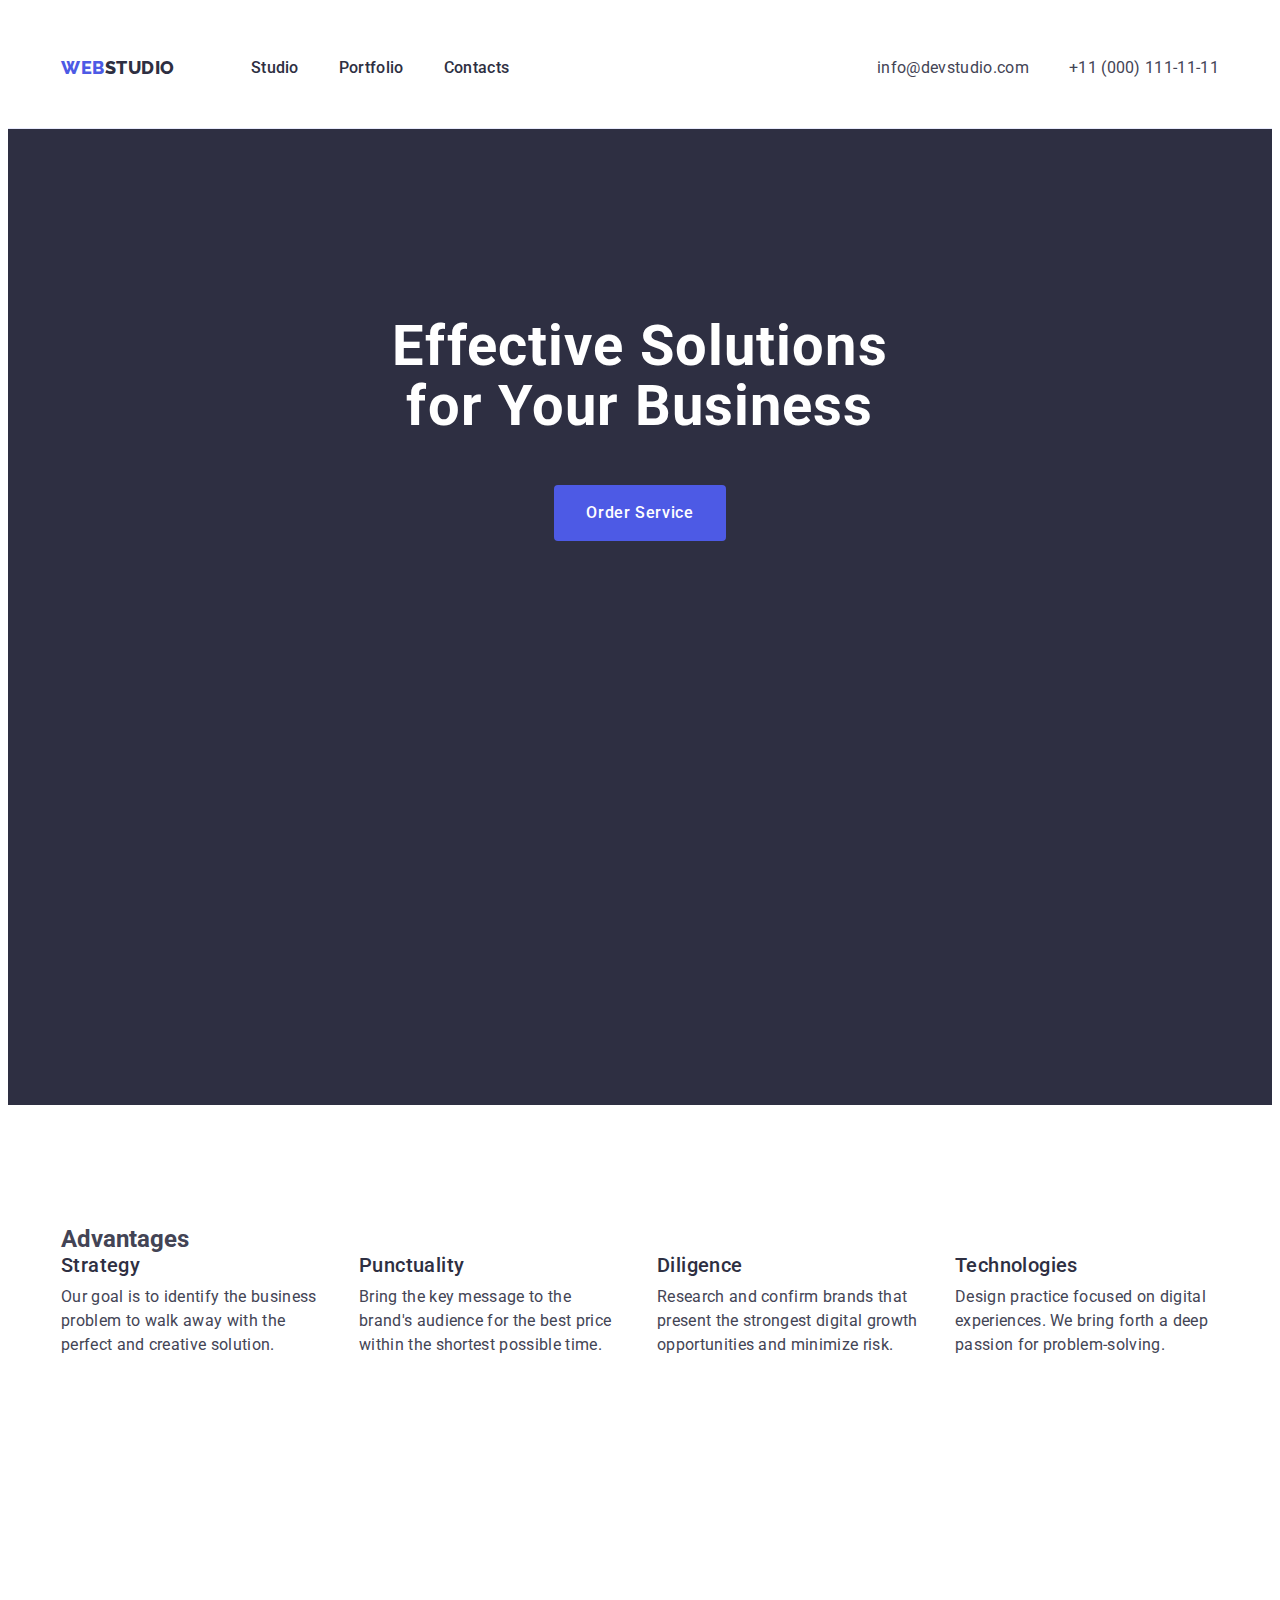
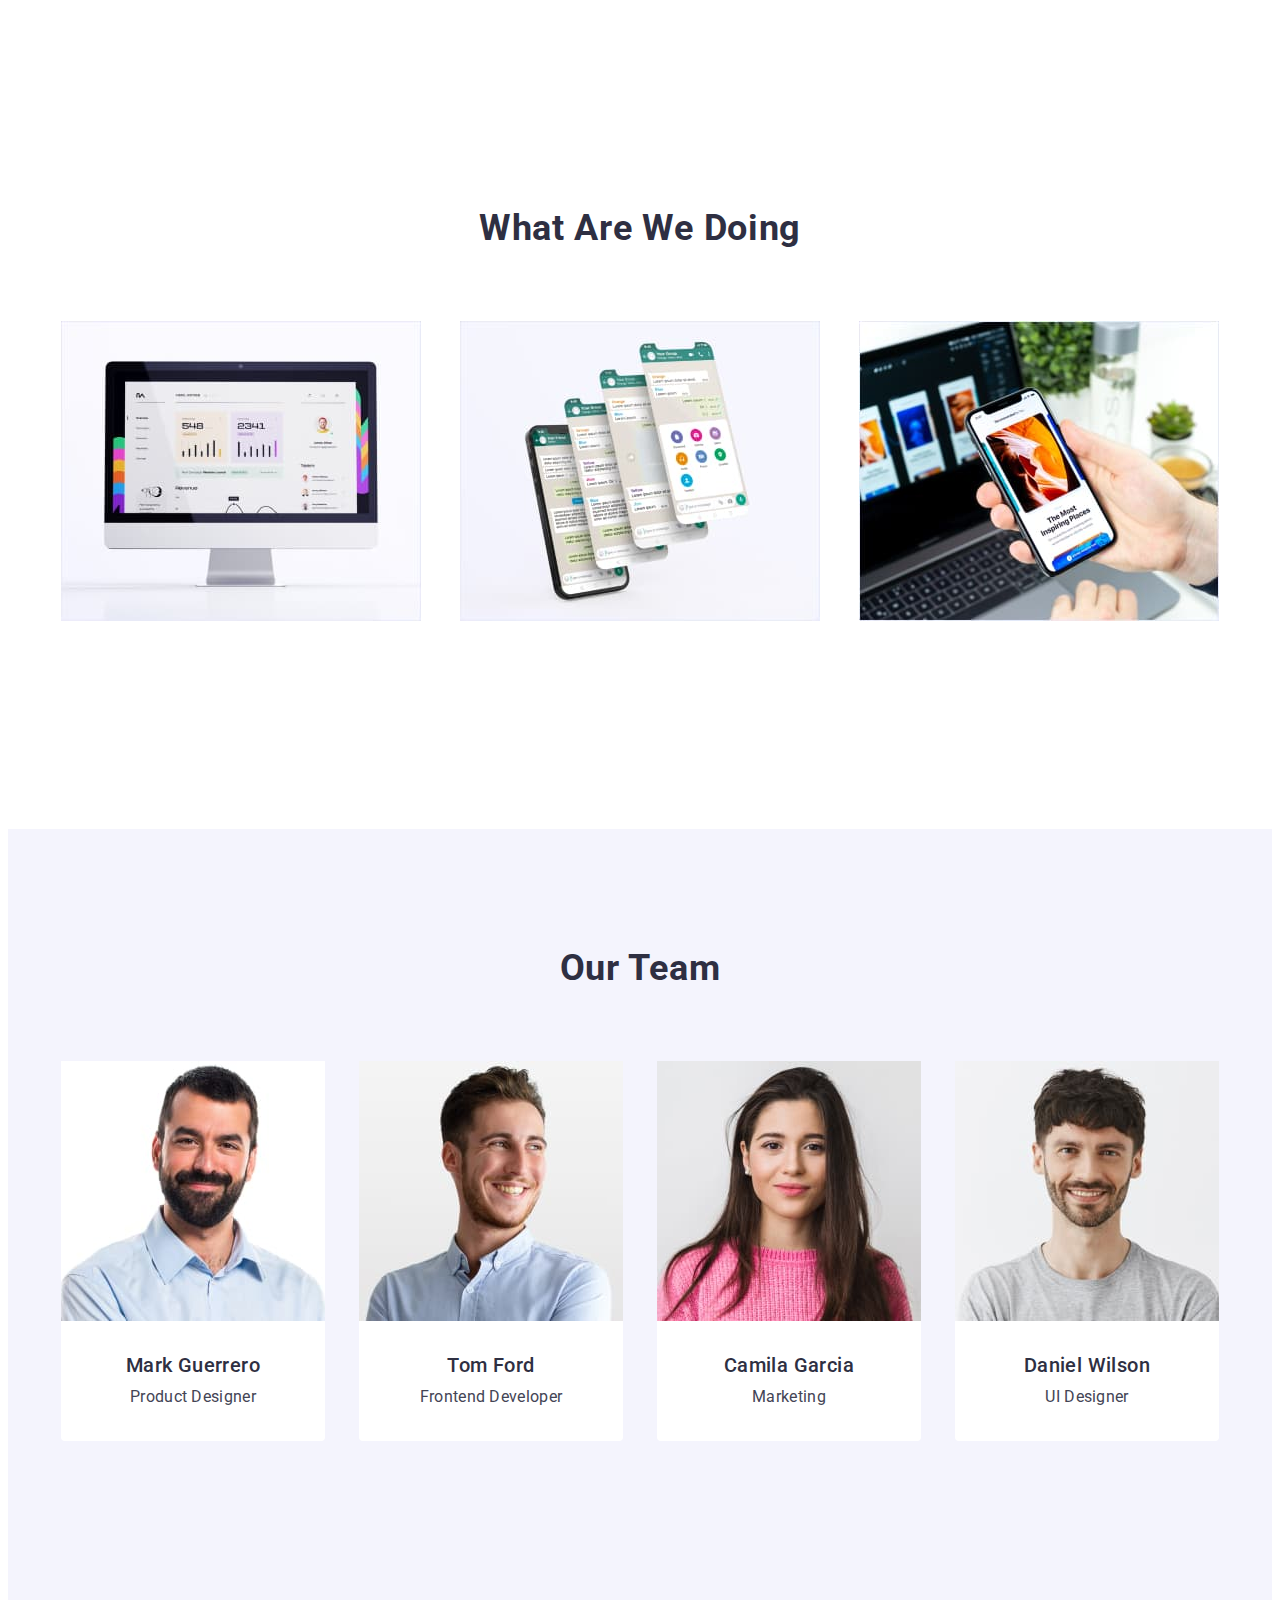
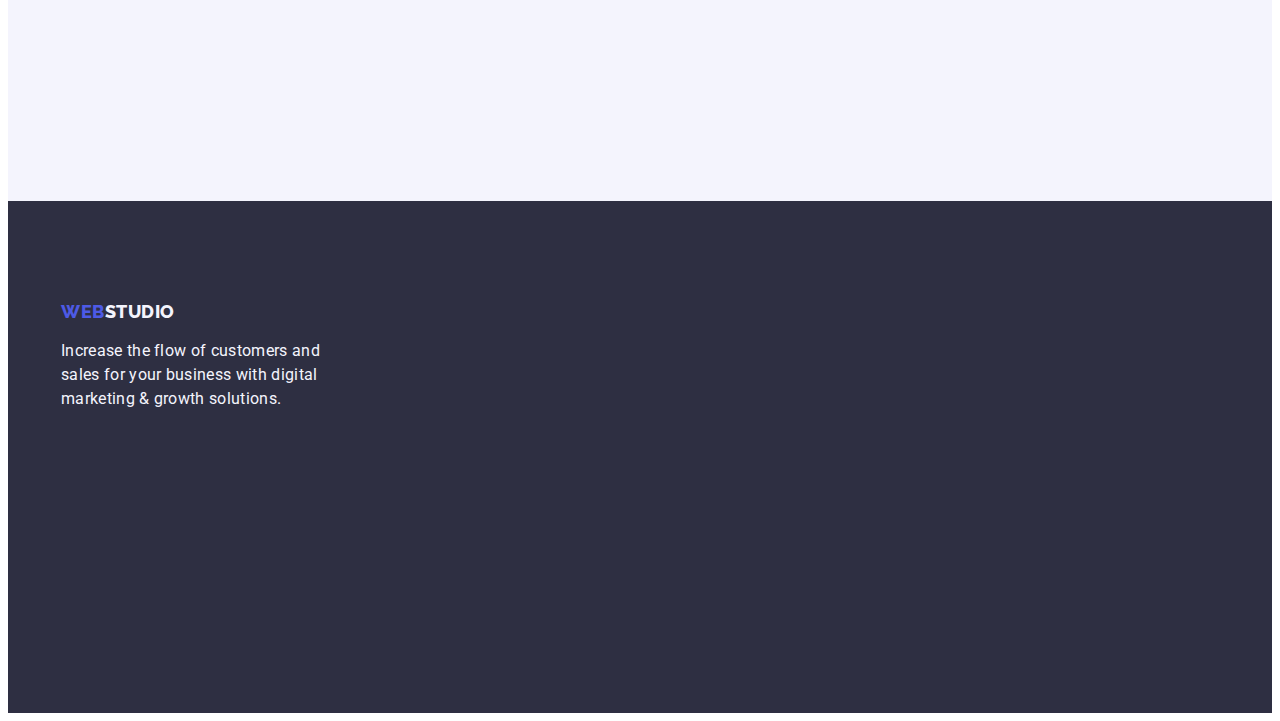
==== commit 9db03c0e: "Index fixes" ====
--- a/index.html
+++ b/index.html
@@ -68,7 +68,7 @@
 
       <section class="advantages">
         <div class="container">
-          <h2 hidden>Advantages</h2>
+          <h2 class=".visually-hidden">Advantages</h2>
           <ul class="list card-wrapper">
             <li class="card-item">
               <h3 class="card-title">Strategy</h3>
@@ -106,7 +106,7 @@
         <div class="container">
           <h2 class="section-title doing-title">What are we doing</h2>
           <ul class="list doing-card">
-            <li>
+            <li class="doing-card-item">
               <img
                 src="./images/what-are-we-doing/monitor.jpg"
                 alt="monitor"
@@ -114,7 +114,7 @@
                 height="300"
               />
             </li>
-            <li>
+            <li class="doing-card-item">
               <img
                 src="./images/what-are-we-doing/phone-screens.jpg"
                 alt="several phone screens"
@@ -122,7 +122,7 @@
                 height="300"
               />
             </li>
-            <li>
+            <li class="doing-card-item">
               <img
                 src="./images/what-are-we-doing/phone-hand.jpg"
                 alt="phone lay on hand"
@@ -147,8 +147,8 @@
                 height="260"
               />
               <div class="card-text-wrapper">
-                <h3 class="card-title">Mark Guerrero</h3>
-                <p class="card-descr">Product Designer</p>
+                <h3 class="card-title team-card-title">Mark Guerrero</h3>
+                <p class="card-descr team-card-descr">Product Designer</p>
               </div>
             </li>
             <li class="team-card">
@@ -159,8 +159,8 @@
                 height="260"
               />
               <div class="card-text-wrapper">
-                <h3 class="card-title">Tom Ford</h3>
-                <p class="card-descr">Frontend Developer</p>
+                <h3 class="card-title team-card-title">Tom Ford</h3>
+                <p class="card-descr team-card-descr">Frontend Developer</p>
               </div>
             </li>
             <li class="team-card">
@@ -171,8 +171,8 @@
                 height="260"
               />
               <div class="card-text-wrapper">
-                <h3 class="card-title">Camila Garcia</h3>
-                <p class="card-descr">Marketing</p>
+                <h3 class="card-title team-card-title">Camila Garcia</h3>
+                <p class="card-descr team-card-descr">Marketing</p>
               </div>
             </li>
             <li class="team-card">
@@ -183,8 +183,8 @@
                 height="260"
               />
               <div class="card-text-wrapper">
-                <h3 class="card-title">Daniel Wilson</h3>
-                <p class="card-descr">UI Designer</p>
+                <h3 class="card-title team-card-title">Daniel Wilson</h3>
+                <p class="card-descr team-card-descr">UI Designer</p>
               </div>
             </li>
           </ul>
--- a/css/styles.css
+++ b/css/styles.css
@@ -52,6 +52,18 @@
 /* ===================/VAR=================== */
 
 /* ===================COMPONENTS=================== */
+.visually-hidden {
+  position: absolute;
+  width: 1px;
+  height: 1px;
+  margin: -1px;
+  border: 0;
+  padding: 0;
+  white-space: nowrap;
+  clip-path: inset(100%);
+  clip: rect(0 0 0 0);
+  overflow: hidden;
+}
 
 .btn {
   padding: 16px 32px;
@@ -114,6 +126,7 @@
 .menu-item {
   display: flex;
   gap: 40px;
+  padding: 24px 0;
 }
 .logo {
   color: var(--brand-color);
@@ -198,6 +211,7 @@
 .card-wrapper {
   display: flex;
   justify-content: space-between;
+  gap: 24px;
 }
 .card-item {
   max-width: 264px;
@@ -210,6 +224,7 @@
 /* ===================DOING=================== */
 .doing {
   min-height: 500px;
+  padding: 120px 0;
 }
 .doing-title {
   margin-bottom: 72px;
@@ -217,6 +232,7 @@
 .doing-card {
   display: flex;
   justify-content: space-between;
+  gap: 24px;
 }
 /* ===================/DOING=================== */
 
@@ -232,17 +248,25 @@
 .team-card-wrapper {
   display: flex;
   justify-content: space-between;
+  gap: 24px;
 }
 .team-card {
   background-color: var(--white-color);
   width: 264px;
   min-height: 348px;
+  border-radius: 0px 0px 4px 4px;
 }
 .card-text-wrapper {
   padding: 32px 0;
   display: flex;
   flex-direction: column;
   align-items: center;
+}
+.team-card-title {
+  text-align: center;
+}
+.team-card-descr {
+  text-align: center;
 }
 
 /* ===================/TEAM=================== */
@@ -255,7 +279,7 @@
 }
 .logo-footer {
   display: inline-block;
-  margin-bottom: 17px;
+  margin-bottom: 16px;
 }
 .logo-part-footer {
   color: var(--cloud-color);
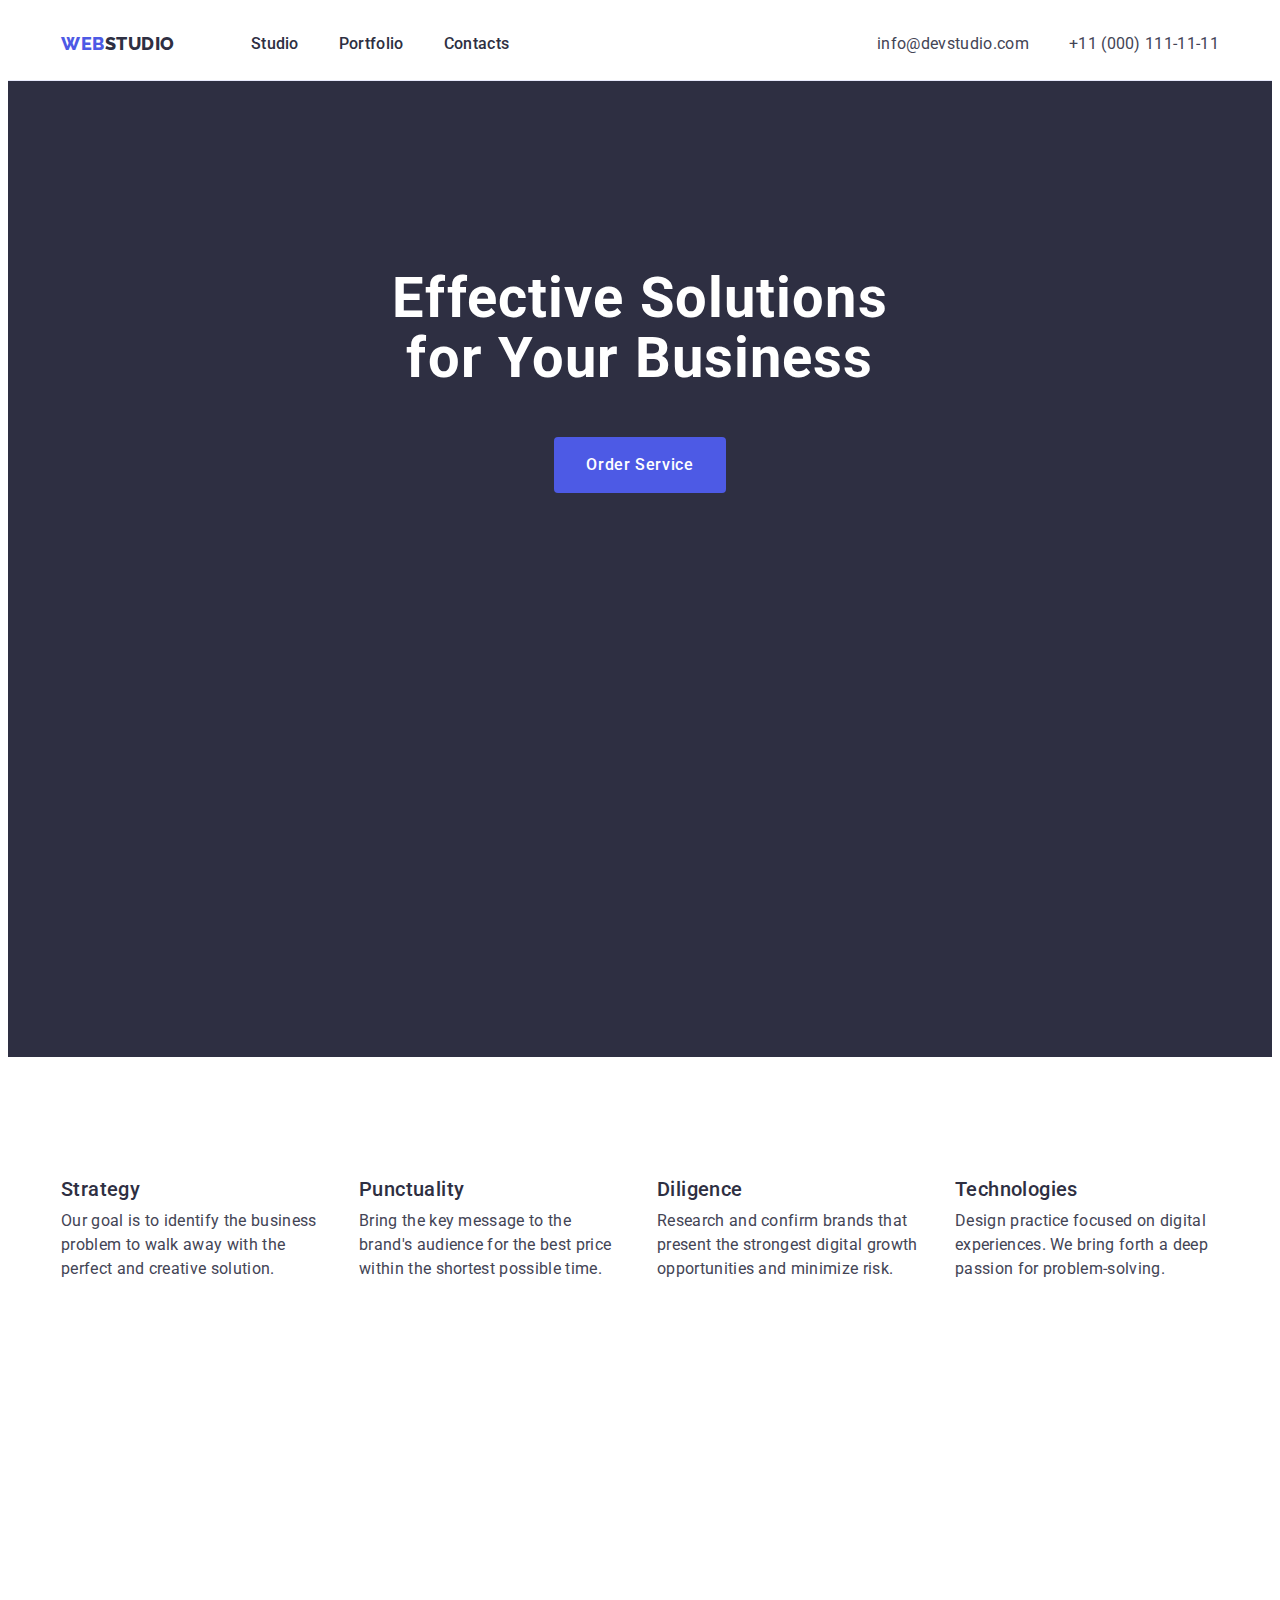
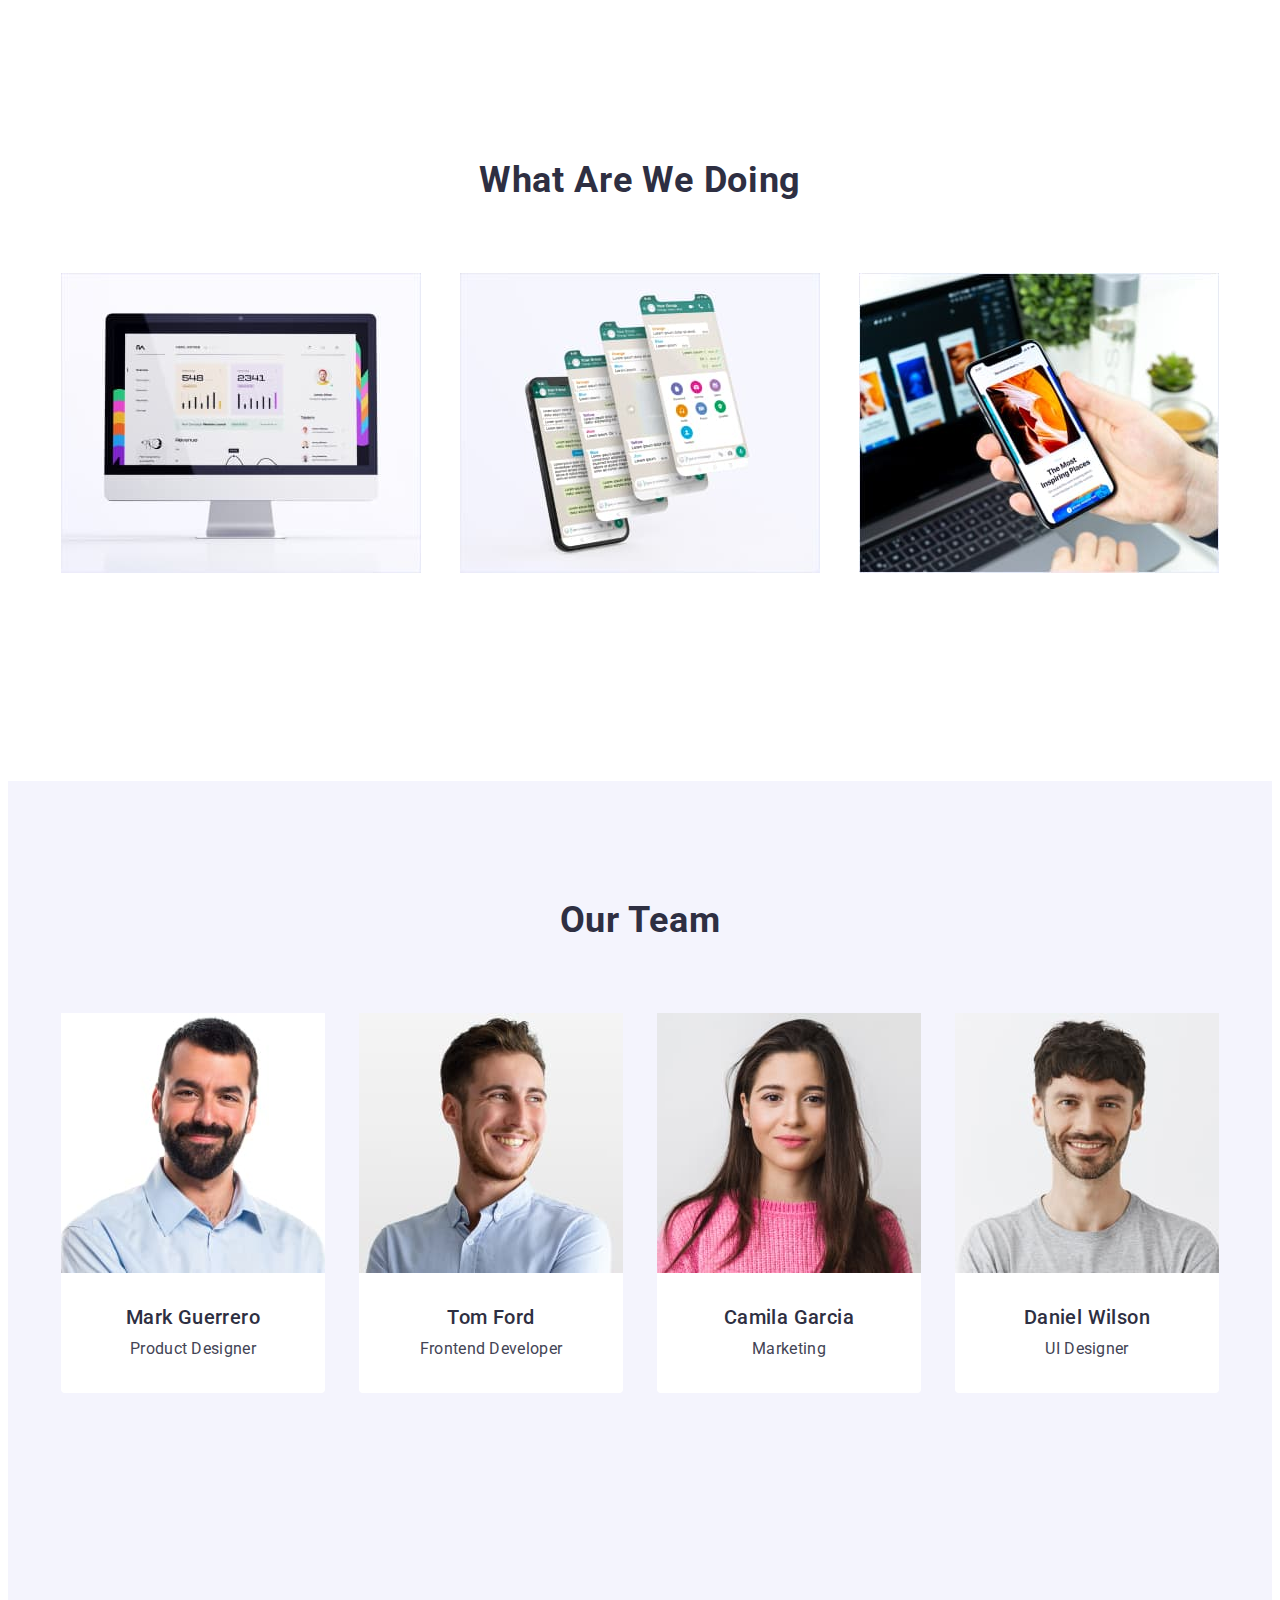
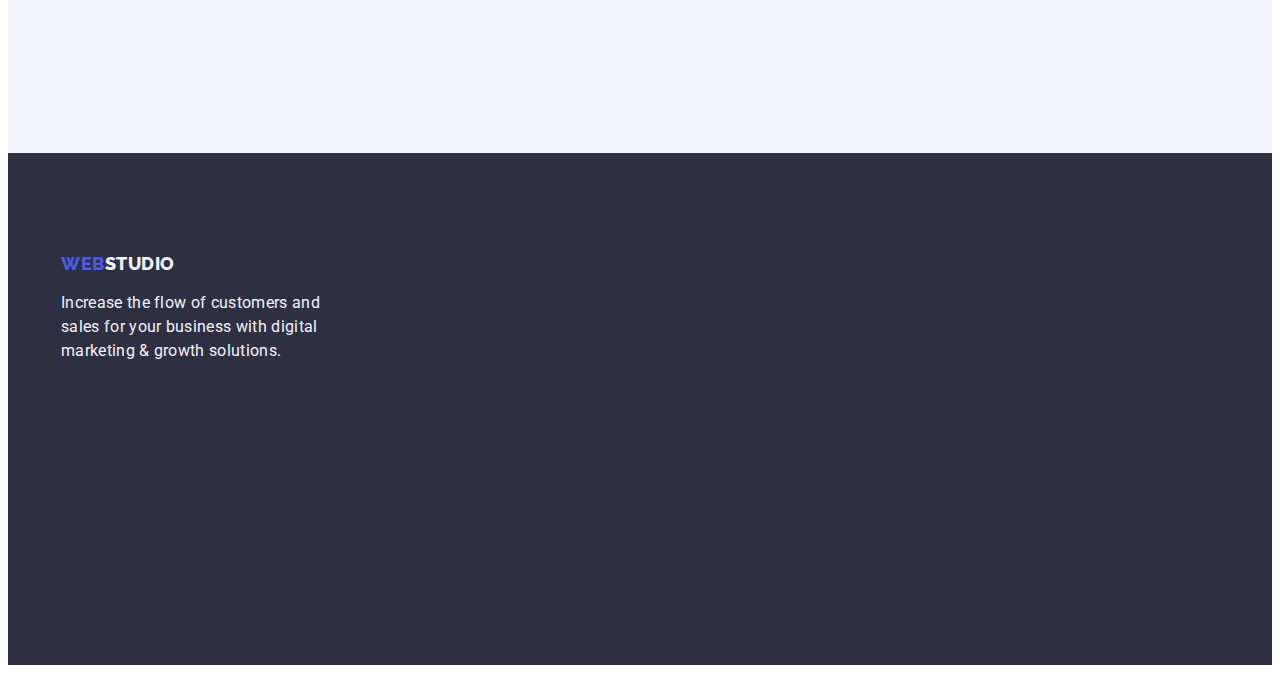
==== commit 7d6ec872: "Some changes to class name" ====
--- a/index.html
+++ b/index.html
@@ -68,7 +68,7 @@
 
       <section class="advantages">
         <div class="container">
-          <h2 class=".visually-hidden">Advantages</h2>
+          <h2 class="visually-hidden">Advantages</h2>
           <ul class="list card-wrapper">
             <li class="card-item">
               <h3 class="card-title">Strategy</h3>
--- a/css/styles.css
+++ b/css/styles.css
@@ -109,7 +109,6 @@
 
 /* ===================HEADER=================== */
 .header {
-  padding: 24px 0;
   border-bottom: 1px solid #e7e9fc;
 }
 .header-container {
@@ -120,13 +119,9 @@
   display: flex;
   align-items: center;
 }
-.logo {
-  margin-right: 76px;
-}
 .menu-item {
   display: flex;
   gap: 40px;
-  padding: 24px 0;
 }
 .logo {
   color: var(--brand-color);
@@ -136,19 +131,18 @@
   line-height: 1.17; /* 116.667% */
   letter-spacing: 0.54px;
   text-transform: uppercase;
+  margin-right: 76px;
 }
 .logo-part {
   color: var(--primary-color);
 }
-.menu-item {
+.menu-item-link {
+  color: var(--primary-color);
+  font-size: 16px;
+  font-weight: 500;
+  line-height: 1.5; /* 150% */
+  letter-spacing: 0.32px;
   padding: 24px 0;
-}
-.menu-item a {
-  color: var(--primary-color);
-  font-size: 16px;
-  font-weight: 500;
-  line-height: 1.5; /* 150% */
-  letter-spacing: 0.32px;
 }
 .menu-item-link:hover {
   color: var(--pressed-color);
@@ -170,6 +164,7 @@
   font-weight: 400;
   line-height: 1.5; /* 150% */
   letter-spacing: 0.32px;
+  padding: 24px 0;
 }
 .contact-item-link:hover {
   color: var(--pressed-color);
@@ -302,8 +297,19 @@
 /* ===================/FOOTER=================== */
 
 /* Portfolio */
+.portfolio {
+  min-height: 1692px;
+  padding: 96px 0 120px 0;
+}
 /* ===================Filter buttons=================== */
+.filter-btn-wrapper {
+  display: flex;
+  gap: 24px;
+  justify-content: center;
+  margin-bottom: 72px;
+}
 .filter-button {
+  padding: 12px 24px;
   cursor: pointer;
   font-family: 'Roboto', sans-serif;
   background-color: var(--cloud-color);
@@ -313,10 +319,36 @@
   font-weight: 500;
   line-height: 1.5; /* 150% */
   letter-spacing: 0.64px;
+  border-radius: 4px;
+  border: 1px solid var(--CORNFLOWER, #e7e9fc);
 }
 .filter-button:hover,
 :focus {
   background-color: var(--pressed-color);
   color: var(--white-color);
+  box-shadow: 0px 2px 2px 0px rgba(0, 0, 0, 0.12);
+  border: 1px solid transparent;
 }
 /* ===================/Filter buttons=================== */
+
+/* ===================Gellery=================== */
+.gallery-wrapper {
+  display: flex;
+  flex-wrap: wrap;
+  column-gap: 24px;
+  row-gap: 48px;
+}
+.gallery-item {
+  width: calc((100% - 48px) / 3);
+}
+.gallery-card-text-wrapper {
+  border: 1px solid #e7e9fc;
+  border-top: none;
+  background: var(--WHITE, #fff);
+  padding: 32px 16px;
+}
+.gallery-card-title {
+  margin-bottom: 8px;
+}
+
+/* ===================/Gellery=================== */
